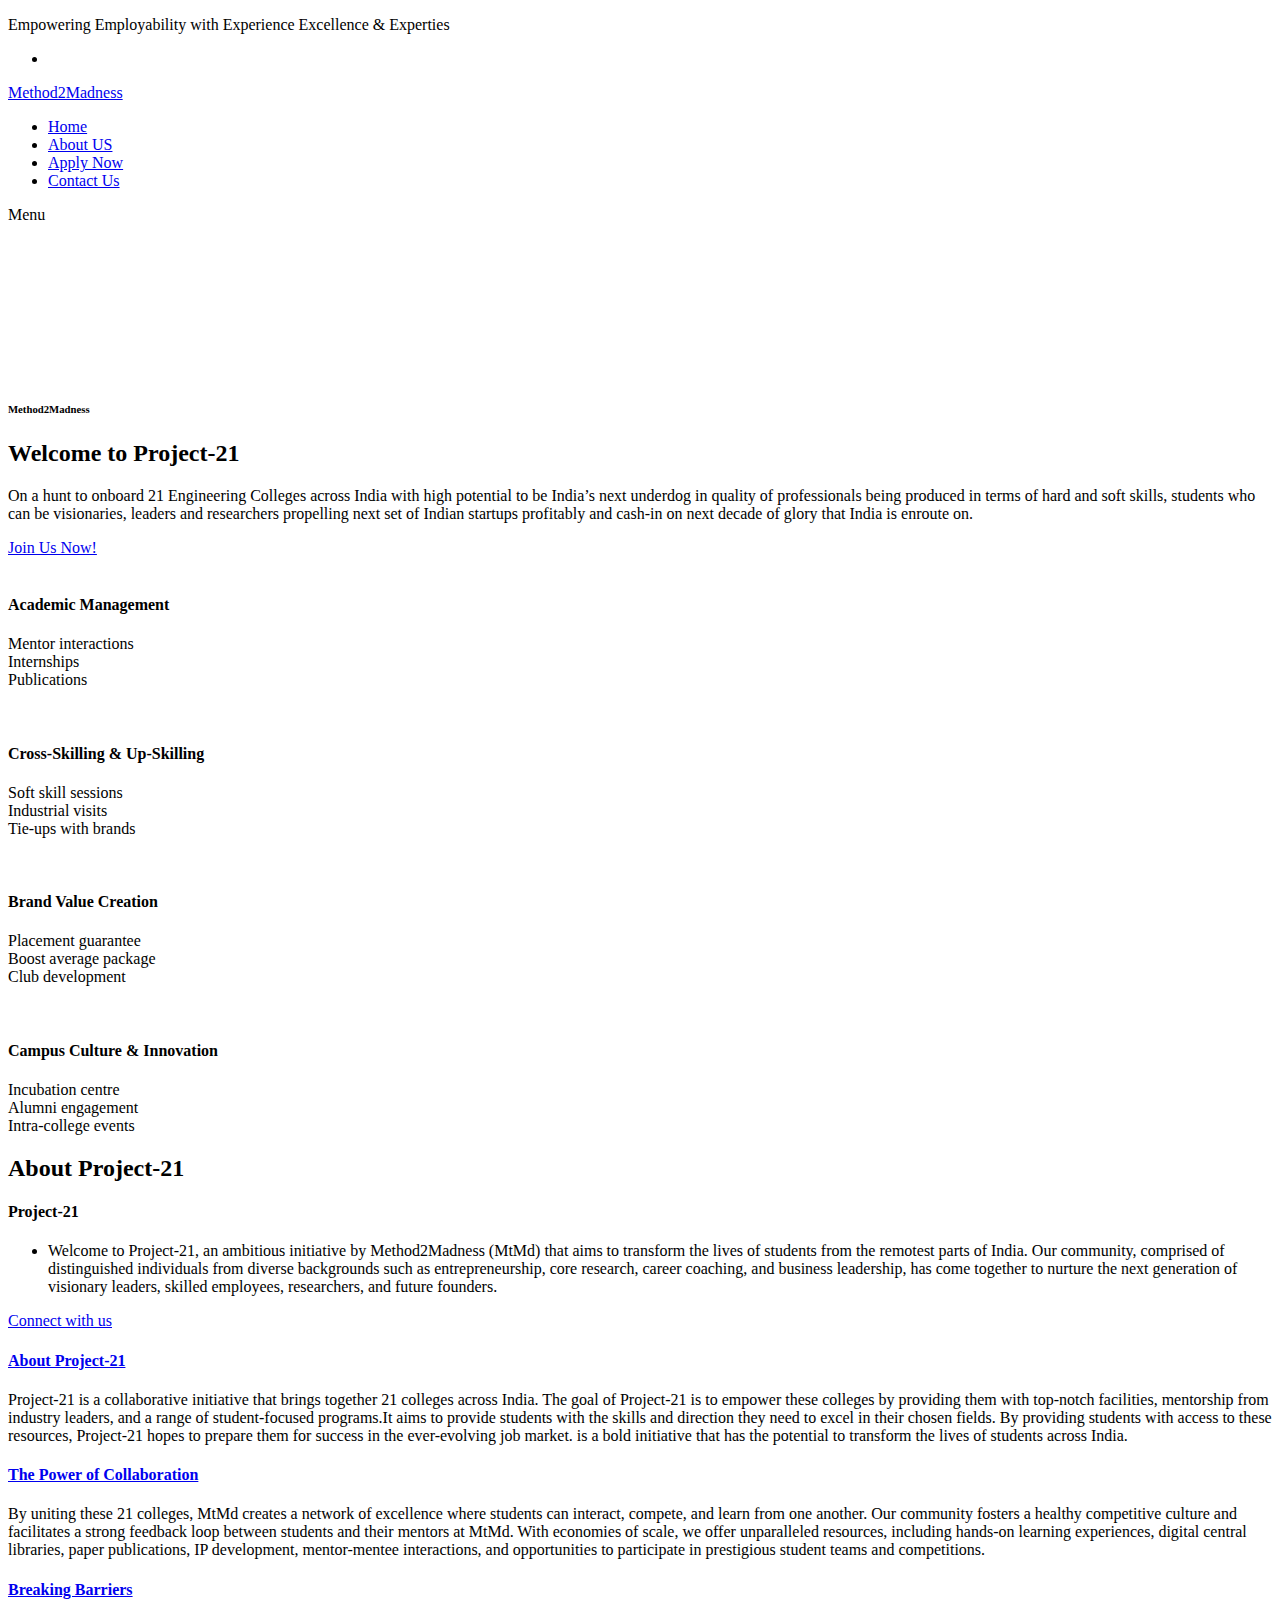
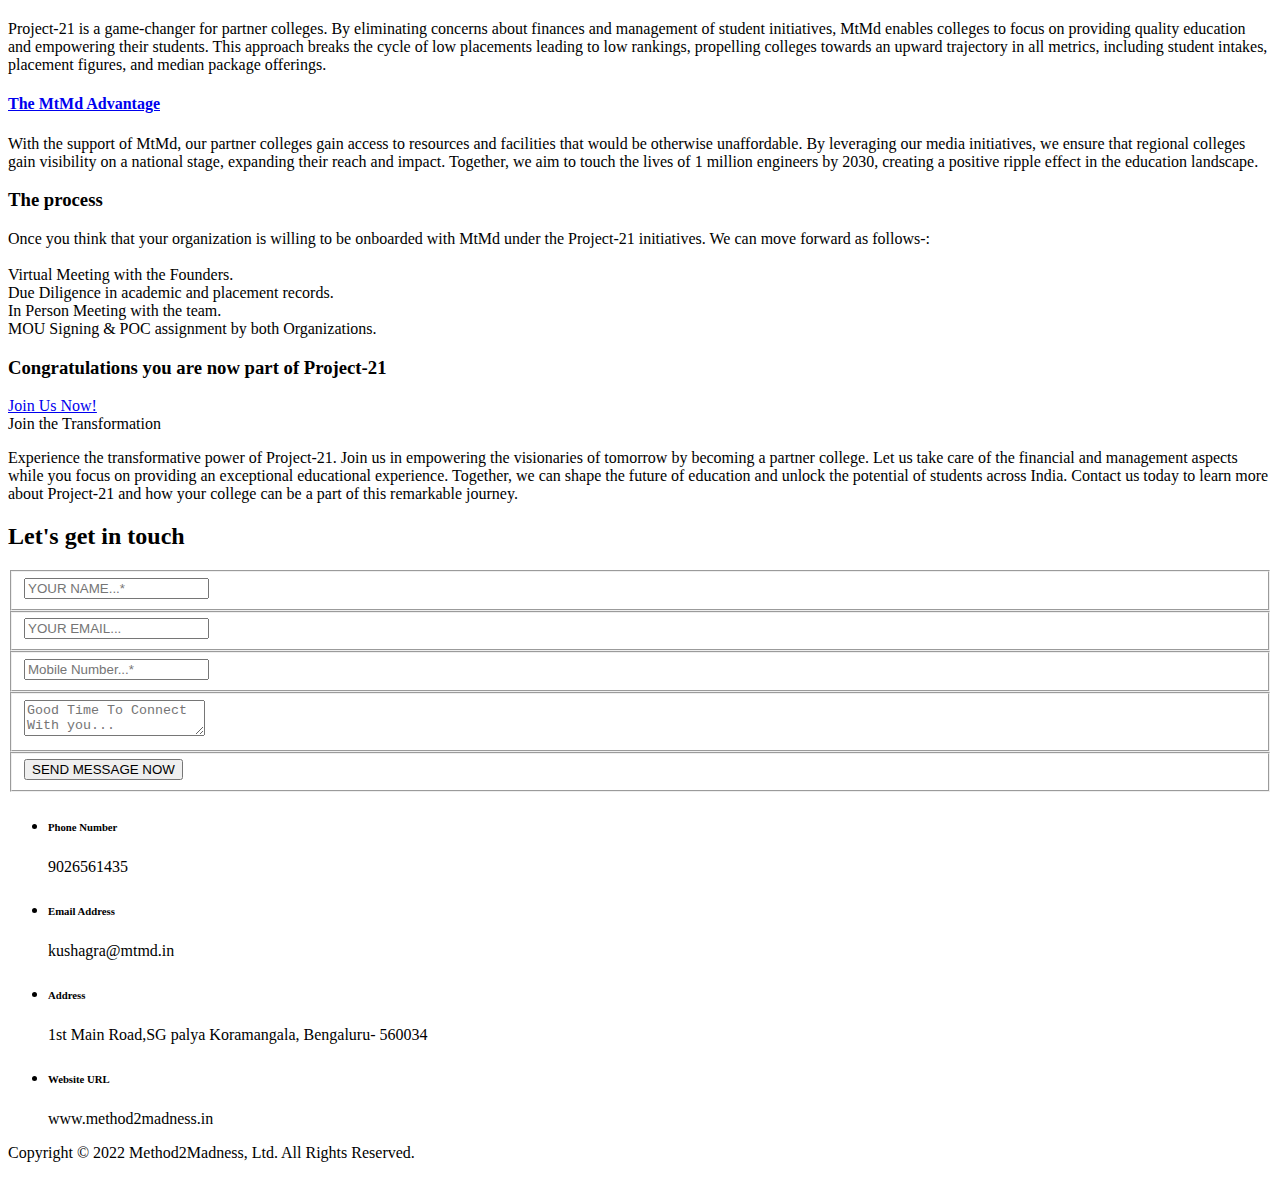
==== index.html @ 57be3367 "Add files via upload" ====
<!DOCTYPE html>
<html lang="en">

  <head>

    <meta charset="utf-8">
    <meta name="viewport" content="width=device-width, initial-scale=1, shrink-to-fit=no">
    <meta name="description" content="">
    <meta name="author" content="TemplateMo">
    <link href="https://fonts.googleapis.com/css?family=Poppins:100,200,300,400,500,600,700,800,900" rel="stylesheet">

    <title>Method2Madness</title>

    <!-- Bootstrap core CSS -->
    <link href="vendor/bootstrap/css/bootstrap.min.css" rel="stylesheet">


    <!-- Additional CSS Files -->
    <link rel="stylesheet" href="assets/css/fontawesome.css">
    <link rel="stylesheet" href="assets/css/templatemo-edu-meeting.css">
    <link rel="stylesheet" href="assets/css/owl.css">
    <link rel="stylesheet" href="assets/css/lightbox.css">
<!--

TemplateMo 569 Edu Meeting

https://templatemo.com/tm-569-edu-meeting

-->
  </head>

<body>

  <!-- Sub Header -->
  <div class="sub-header">
    <div class="container">
      <div class="row">
        <div class="col-lg-8 col-sm-8">
          <div class="left-content">
            <p>Empowering Employability with Experience Excellence & Experties</p>
          </div>
        </div>
        <div class="col-lg-4 col-sm-4">
          <div class="right-icons">
            <ul>
             
              <li><a href="https://www.linkedin.com/company/method-global-1/?viewAsMember=true"><i class="fa fa-linkedin"></i></a></li>
            </ul>
          </div>
        </div>
      </div>
    </div>
  </div>

  <!-- ***** Header Area Start ***** -->
  <header class="header-area header-sticky">
      <div class="container">
          <div class="row">
              <div class="col-12">
                  <nav class="main-nav">
                      <!-- ***** Logo Start ***** -->
                      <a href="index.html" class="logo">
                          Method2Madness
                      </a>
                      <!-- ***** Logo End ***** -->
                      <!-- ***** Menu Start ***** -->
                      <ul class="nav">
                          <li class="scroll-to-section"><a href="#top" class="active">Home</a></li>
                          <li class="scroll-to-section"><a href="#aboutus">About US</a></li>
                          <li class="scroll-to-section"><a href="#apply">Apply Now</a></li>
                         
                          <li class="scroll-to-section"><a href="#contact">Contact Us</a></li> 
                      </ul>        
                      <a class='menu-trigger'>
                          <span>Menu</span>
                      </a>
                      <!-- ***** Menu End ***** -->
                  </nav>
              </div>
          </div>
      </div>
  </header>
  <!-- ***** Header Area End ***** -->

  <!-- ***** Main Banner Area Start ***** -->
  <section class="section main-banner" id="top" data-section="section1">
      <video autoplay muted loop id="bg-video">
          <source src="assets/images/course-video.mp4" type="video/mp4" />
      </video>

      <div class="video-overlay header-text">
          <div class="container">
            <div class="row">
              <div class="col-lg-12">
                <div class="caption">
              <h6>Method2Madness</h6>
              <h2>Welcome to Project-21</h2>
              <p>On a hunt to onboard 21 Engineering Colleges across India with high potential to be India’s next underdog in quality of professionals being produced in terms of hard and soft skills, students who can be visionaries, leaders and researchers propelling next set of Indian startups profitably and cash-in on next decade of glory that India is enroute on.</p>
              <div class="main-button-red">
                  <div class="scroll-to-section"><a href="#contact">Join Us Now!</a></div>
              </div>
          </div>
              </div>
            </div>
          </div>
      </div>
  </section>
  <!-- ***** Main Banner Area End ***** -->

  <section class="services">
    <div class="container">
      <div class="row">
        <div class="col-lg-12">
          <div class="owl-service-item owl-carousel">
          
            
            <div class="item">
              <div class="icon">
                <img src="assets/images/service-icon-02.png" alt="">
              </div>
              <div class="down-content">
                <h4>Academic Management</h4>
                <p>Mentor interactions<br>
			Internships<br>
			Publications
			</p>
              </div>
            </div>
            
            <div class="item">
              <div class="icon">
                <img src="assets/images/service-icon-03.png" alt="">
              </div>
              <div class="down-content">
                <h4>Cross-Skilling & Up-Skilling</h4>
                <p>Soft skill sessions<br>
			Industrial visits<br>
			Tie-ups with brands</p>
              </div>
            </div>
            
            <div class="item">
              <div class="icon">
                <img src="assets/images/service-icon-02.png" alt="">
              </div>
              <div class="down-content">
                <h4>Brand Value Creation</h4>
                <p>Placement guarantee<br>
			Boost average package<br>
			Club development</p>
              </div>
            </div>
            
            <div class="item">
              <div class="icon">
                <img src="assets/images/service-icon-03.png" alt="">
              </div>
              <div class="down-content">
                <h4>Campus Culture & Innovation</h4>
                <p>Incubation centre<br>
			Alumni engagement<br>
			Intra-college events</p>
              </div>
            </div>
            
          </div>
        </div>
      </div>
    </div>
  </section>

  <section class="upcoming-meetings" id="aboutus">
    <div class="container">
      <div class="row">
        <div class="col-lg-12">
          <div class="section-heading">
            <h2>About Project-21</h2>
          </div>
        </div>
        <div class="col-lg-4">
          <div class="categories">
            <h4>Project-21</h4>
            <ul>
              <li>Welcome to Project-21, an ambitious initiative by Method2Madness (MtMd) that aims to transform the lives of students from the remotest parts of India. Our community, comprised of distinguished individuals from diverse backgrounds such as entrepreneurship, core research, career coaching, and business leadership, has come together to nurture the next generation of visionary leaders, skilled employees, researchers, and future founders.
</a></li>
             
            </ul>
            <div class="main-button-red">
              <a href="meetings.html">Connect with us</a>
            </div>
          </div>
        </div>
        <div class="col-lg-8">
          <div class="row">
            <div class="col-lg-6">
              <div class="meeting-item">
                <div class="thumb">
                  <div class="price">
                  </div>
                 
                </div>
                <div class="down-content">
                  <div class="date">
                  </div>
                  <a href="meeting-details.html"><h4>About Project-21</h4></a>
                  <p>Project-21 is a collaborative initiative that brings together 21 colleges across India. The goal of Project-21 is to empower these colleges by providing them with top-notch facilities, mentorship from industry leaders, and a range of student-focused programs.It aims to provide students with the skills and direction they need to excel in their chosen fields. By providing students with access to these resources, Project-21 hopes to prepare them for success in the ever-evolving job market. is a bold initiative that has the potential to transform the lives of students across India.
</p>
                </div>
              </div>
            </div>
            <div class="col-lg-6">
              <div class="meeting-item">
                <div class="thumb">
                  <div class="price">
                  </div>
                </div>
                <div class="down-content">
                  <div class="date">
                  </div>
                  <a href="meeting-details.html"><h4>The Power of Collaboration</h4></a>
                  <p>By uniting these 21 colleges, MtMd creates a network of excellence where students can interact, compete, and learn from one another. Our community fosters a healthy competitive culture and facilitates a strong feedback loop between students and their mentors at MtMd. With economies of scale, we offer unparalleled resources, including hands-on learning experiences, digital central libraries, paper publications, IP development, mentor-mentee interactions, and opportunities to participate in prestigious student teams and competitions.</p>
                </div>
              </div>
            </div>
            <div class="col-lg-6">
              <div class="meeting-item">
                <div class="thumb">
                  <div class="price">
                  </div>
                </div>
                <div class="down-content">
                  <div class="date">
                  </div>
                  <a href="meeting-details.html"><h4>Breaking Barriers</h4></a>
                  <p>Project-21 is a game-changer for partner colleges. By eliminating concerns about finances and management of student initiatives, MtMd enables colleges to focus on providing quality education and empowering their students. This approach breaks the cycle of low placements leading to low rankings, propelling colleges towards an upward trajectory in all metrics, including student intakes, placement figures, and median package offerings.</p>
                </div>
              </div>
            </div>
            <div class="col-lg-6">
              <div class="meeting-item">
                <div class="thumb">
                  <div class="price">
                  </div>
                </div>
                <div class="down-content">
                  <div class="date">
                  </div>
                  <a href="meeting-details.html"><h4>The MtMd Advantage</h4></a>
                  <p>With the support of MtMd, our partner colleges gain access to resources and facilities that would be otherwise unaffordable. By leveraging our media initiatives, we ensure that regional colleges gain visibility on a national stage, expanding their reach and impact. Together, we aim to touch the lives of 1 million engineers by 2030, creating a positive ripple effect in the education landscape.</p>
                </div>
              </div>
            </div>
          </div>
        </div>
      </div>
    </div>
  </section>

  <section class="apply-now" id="apply">
    <div class="container">
      <div class="row">
        <div class="col-lg-6 align-self-center">
          <div class="row">
            <div class="col-lg-12">
              <div class="item">
                <h3>The process</h3>
                <p>Once you think that your organization is willing to be onboarded with MtMd under the Project-21 initiatives. We can move forward as follows-:<br><br>
Virtual Meeting with the Founders.<br>
Due Diligence in academic and placement records.<br>
In Person Meeting with the team.<br>
MOU Signing &
POC assignment by both Organizations.</p>
               
              </div>
            </div>
            <div class="col-lg-12">
              <div class="item">
               <h3> Congratulations you are now part of Project-21</h3>
                <div class="main-button-yellow">
                  <div class="scroll-to-section"><a href="#contact">Join Us Now!</a></div>
              </div>
              </div>
            </div>
          </div>
        </div>
        <div class="col-lg-6">
          <div class="accordions is-first-expanded">
            <article class="accordion">
                <div class="accordion-head">
                    <span>Join the Transformation</span>
                    <span class="icon">
                        <i class="icon fa fa-chevron-right"></i>
                    </span>
                </div>
                <div class="accordion-body">
                    <div class="content">
                        <p>Experience the transformative power of Project-21. Join us in empowering the visionaries of tomorrow by becoming a partner college. Let us take care of the financial and management aspects while you focus on providing an exceptional educational experience. Together, we can shape the future of education and unlock the potential of students across India.

Contact us today to learn more about Project-21 and how your college can be a part of this remarkable journey.</p>
                    </div>
                </div>
            </article>
            
 </div>
        </div>
      </div>
    </div>
  </section>

  
  
  <section class="contact-us" id="contact">
    <div class="container">
      <div class="row">
        <div class="col-lg-9 align-self-center">
          <div class="row">
            <div class="col-lg-12">
              <form id="contact" action="" method="post">
                <div class="row">
                  <div class="col-lg-12">
                    <h2>Let's get in touch</h2>
                  </div>
                  <div class="col-lg-4">
                    <fieldset>
                      <input name="name" type="text" id="name" placeholder="YOUR NAME...*" required="">
                    </fieldset>
                  </div>
                  <div class="col-lg-4">
                    <fieldset>
                    <input name="email" type="text" id="email" pattern="[^ @]*@[^ @]*" placeholder="YOUR EMAIL..." required="">
                  </fieldset>
                  </div>
                  <div class="col-lg-4">
                    <fieldset>
                      <input name="subject" type="Number" id="subject" placeholder="Mobile Number...*" required="">
                    </fieldset>
                  </div>
                  <div class="col-lg-12">
                    <fieldset>
                      <textarea name="message" type="text" class="form-control" id="message" placeholder="Good Time To Connect With you..." required=""></textarea>
                    </fieldset>
                  </div>
                  <div class="col-lg-12">
                    <fieldset>
                      <button type="submit" id="form-submit" class="button">SEND MESSAGE NOW</button>
                    </fieldset>
                  </div>
                </div>
              </form>
            </div>
          </div>
        </div>
        <div class="col-lg-3">
          <div class="right-info">
            <ul>
              <li>
                <h6>Phone Number</h6>
                <span>9026561435</span>
              </li>
              <li>
                <h6>Email Address</h6>
                <span>kushagra@mtmd.in</span>
              </li>
              <li>
                <h6>Address</h6>
                <span>1st Main Road,SG palya Koramangala, Bengaluru- 560034</span>
              </li>
              <li>
                <h6>Website URL</h6>
                <span>www.method2madness.in</span>
              </li>
            </ul>
          </div>
        </div>
      </div>
    </div>
    <div class="footer">
      <p>Copyright © 2022 Method2Madness, Ltd. All Rights Reserved. 
         
    </div>
  </section>

  <!-- Scripts -->
  <!-- Bootstrap core JavaScript -->
    <script src="vendor/jquery/jquery.min.js"></script>
    <script src="vendor/bootstrap/js/bootstrap.bundle.min.js"></script>

    <script src="assets/js/isotope.min.js"></script>
    <script src="assets/js/owl-carousel.js"></script>
    <script src="assets/js/lightbox.js"></script>
    <script src="assets/js/tabs.js"></script>
    <script src="assets/js/video.js"></script>
    <script src="assets/js/slick-slider.js"></script>
    <script src="assets/js/custom.js"></script>
    <script>
        //according to loftblog tut
        $('.nav li:first').addClass('active');

        var showSection = function showSection(section, isAnimate) {
          var
          direction = section.replace(/#/, ''),
          reqSection = $('.section').filter('[data-section="' + direction + '"]'),
          reqSectionPos = reqSection.offset().top - 0;

          if (isAnimate) {
            $('body, html').animate({
              scrollTop: reqSectionPos },
            800);
          } else {
            $('body, html').scrollTop(reqSectionPos);
          }

        };

        var checkSection = function checkSection() {
          $('.section').each(function () {
            var
            $this = $(this),
            topEdge = $this.offset().top - 80,
            bottomEdge = topEdge + $this.height(),
            wScroll = $(window).scrollTop();
            if (topEdge < wScroll && bottomEdge > wScroll) {
              var
              currentId = $this.data('section'),
              reqLink = $('a').filter('[href*=\\#' + currentId + ']');
              reqLink.closest('li').addClass('active').
              siblings().removeClass('active');
            }
          });
        };

        $('.main-menu, .responsive-menu, .scroll-to-section').on('click', 'a', function (e) {
          e.preventDefault();
          showSection($(this).attr('href'), true);
        });

        $(window).scroll(function () {
          checkSection();
        });
    </script>
</body>

</body>
</html>
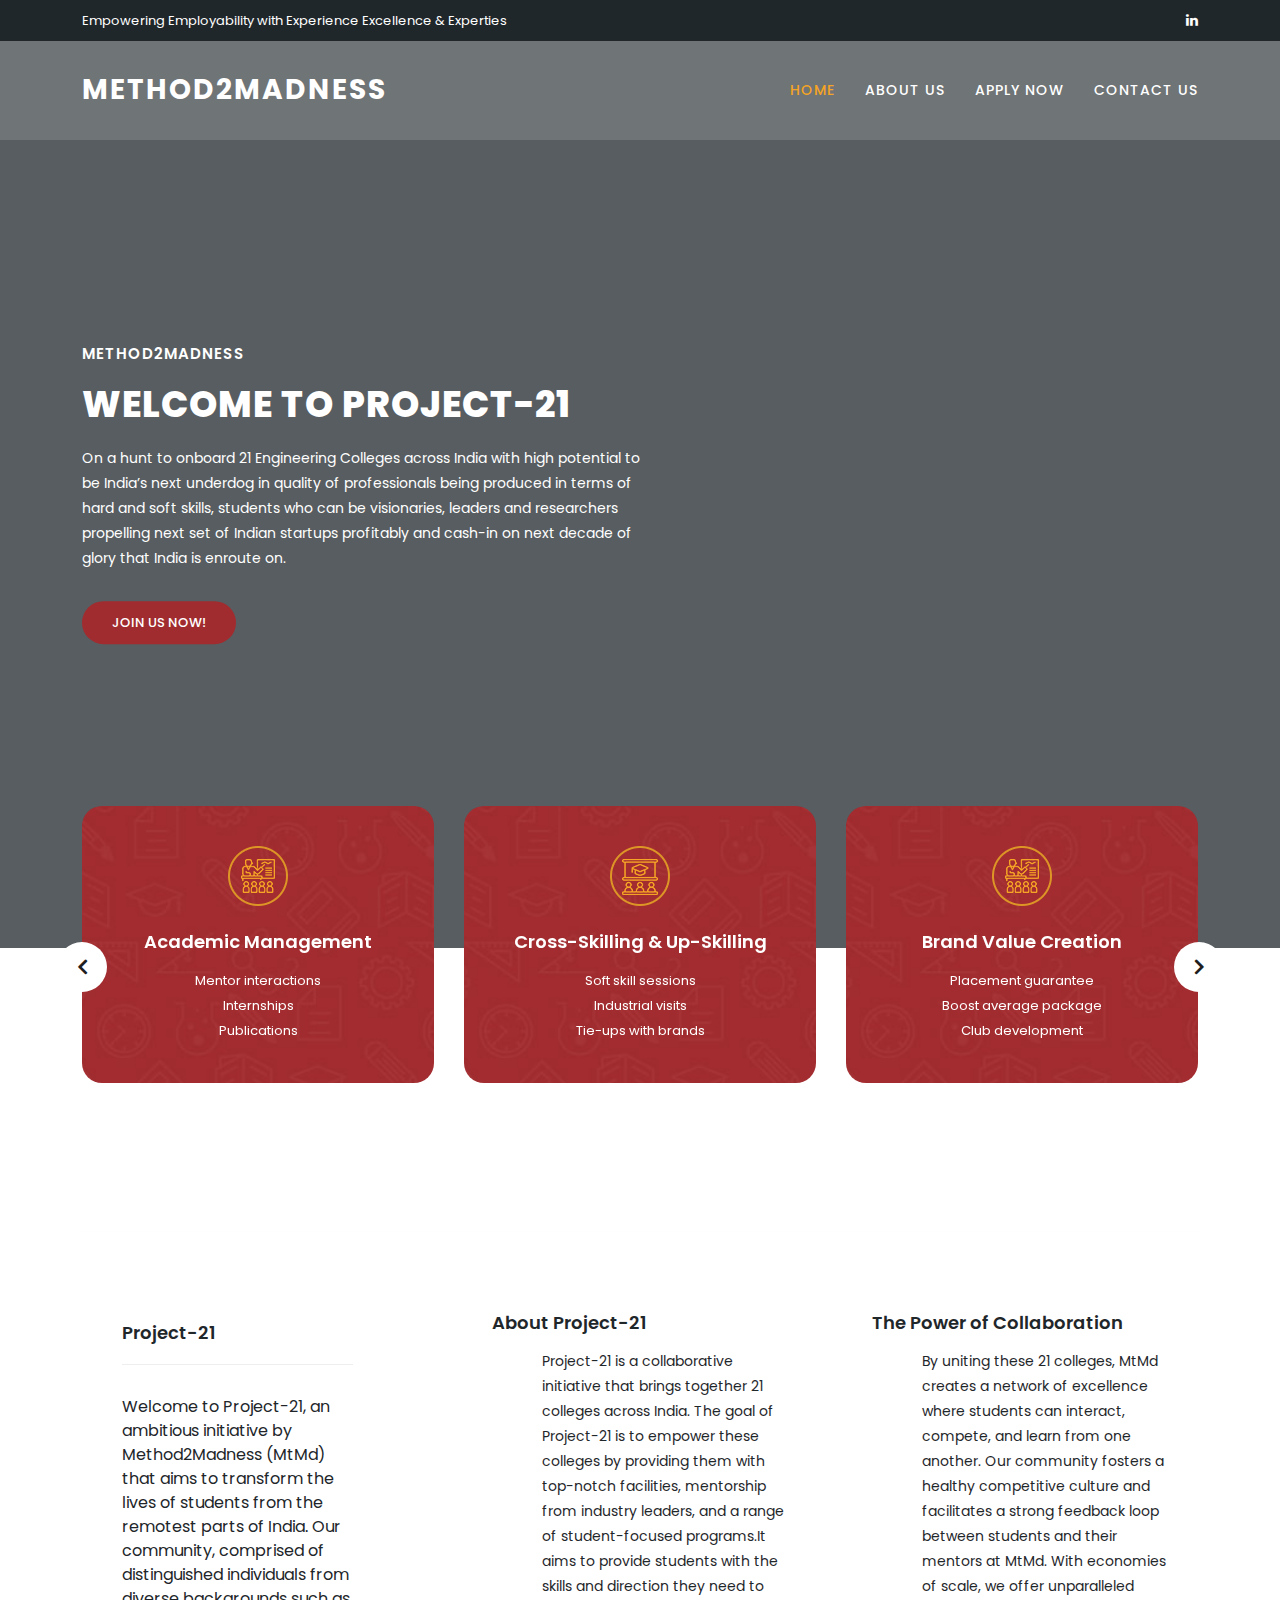
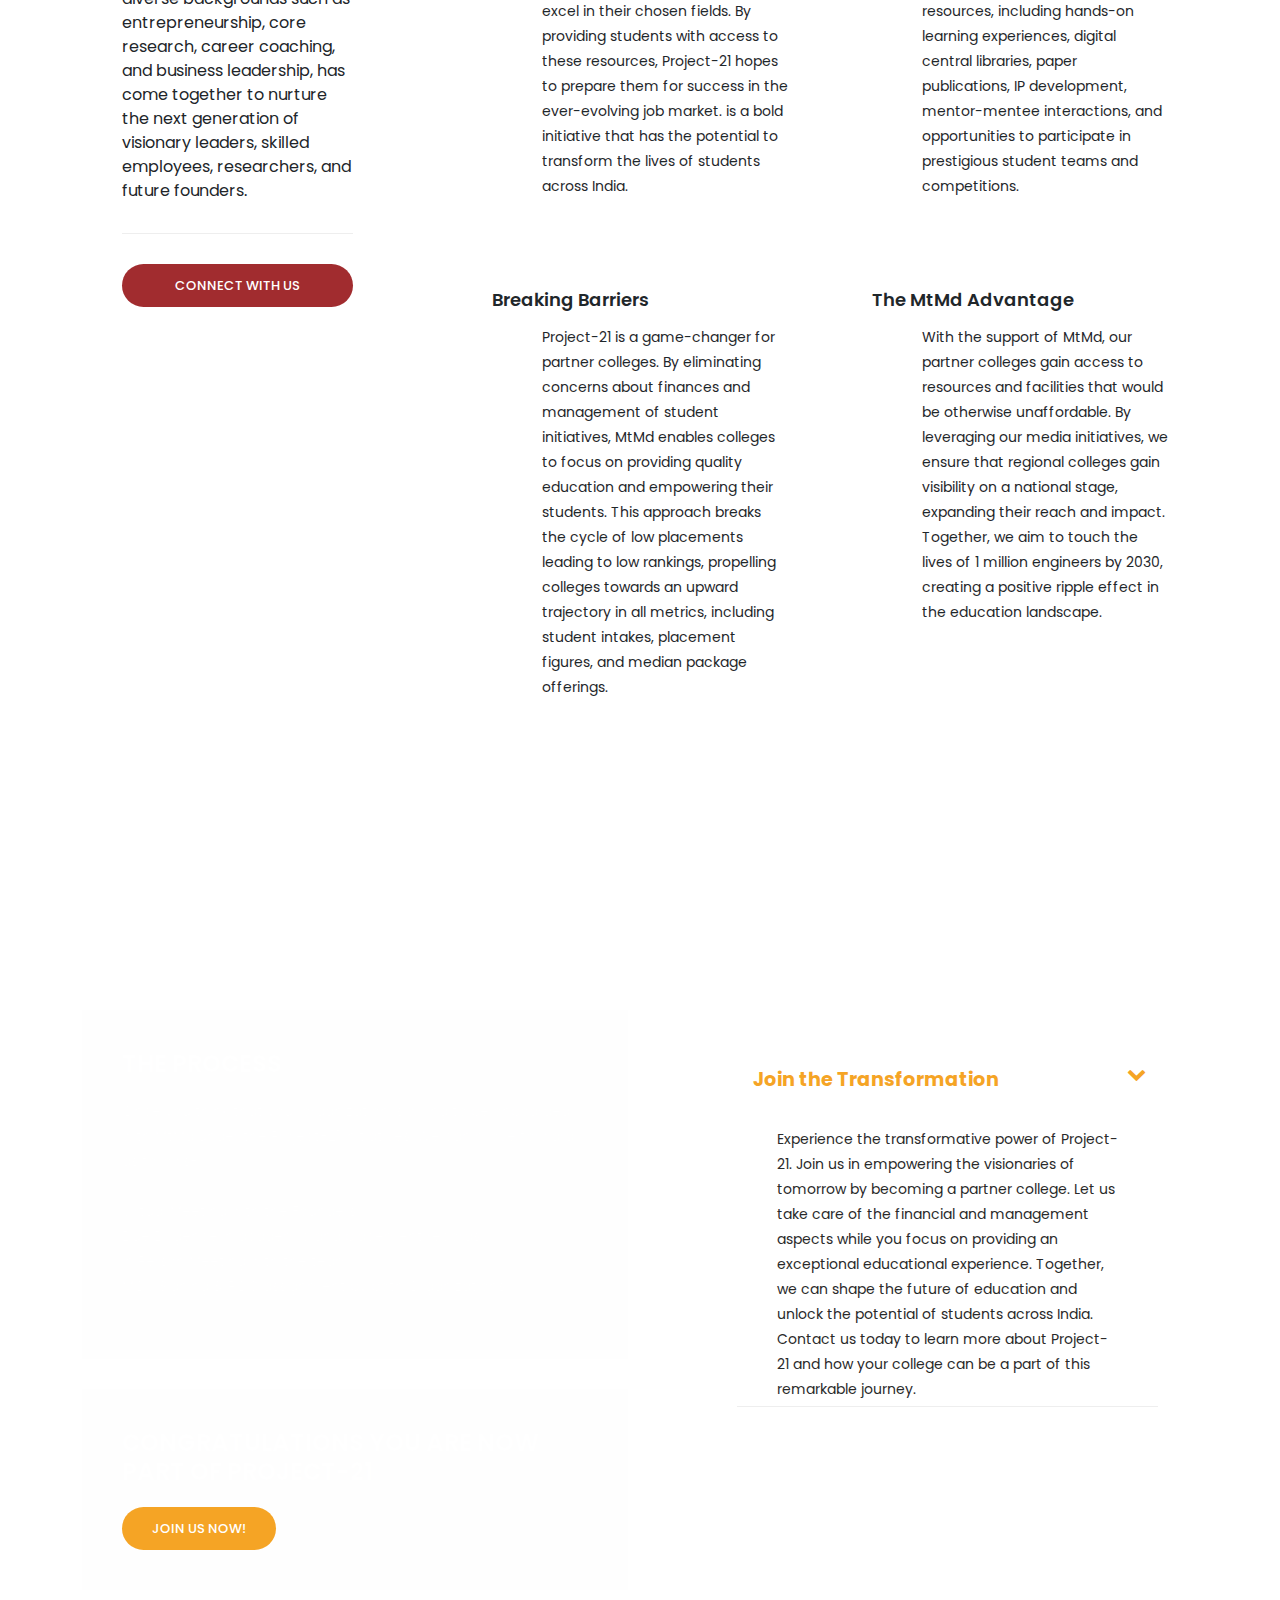
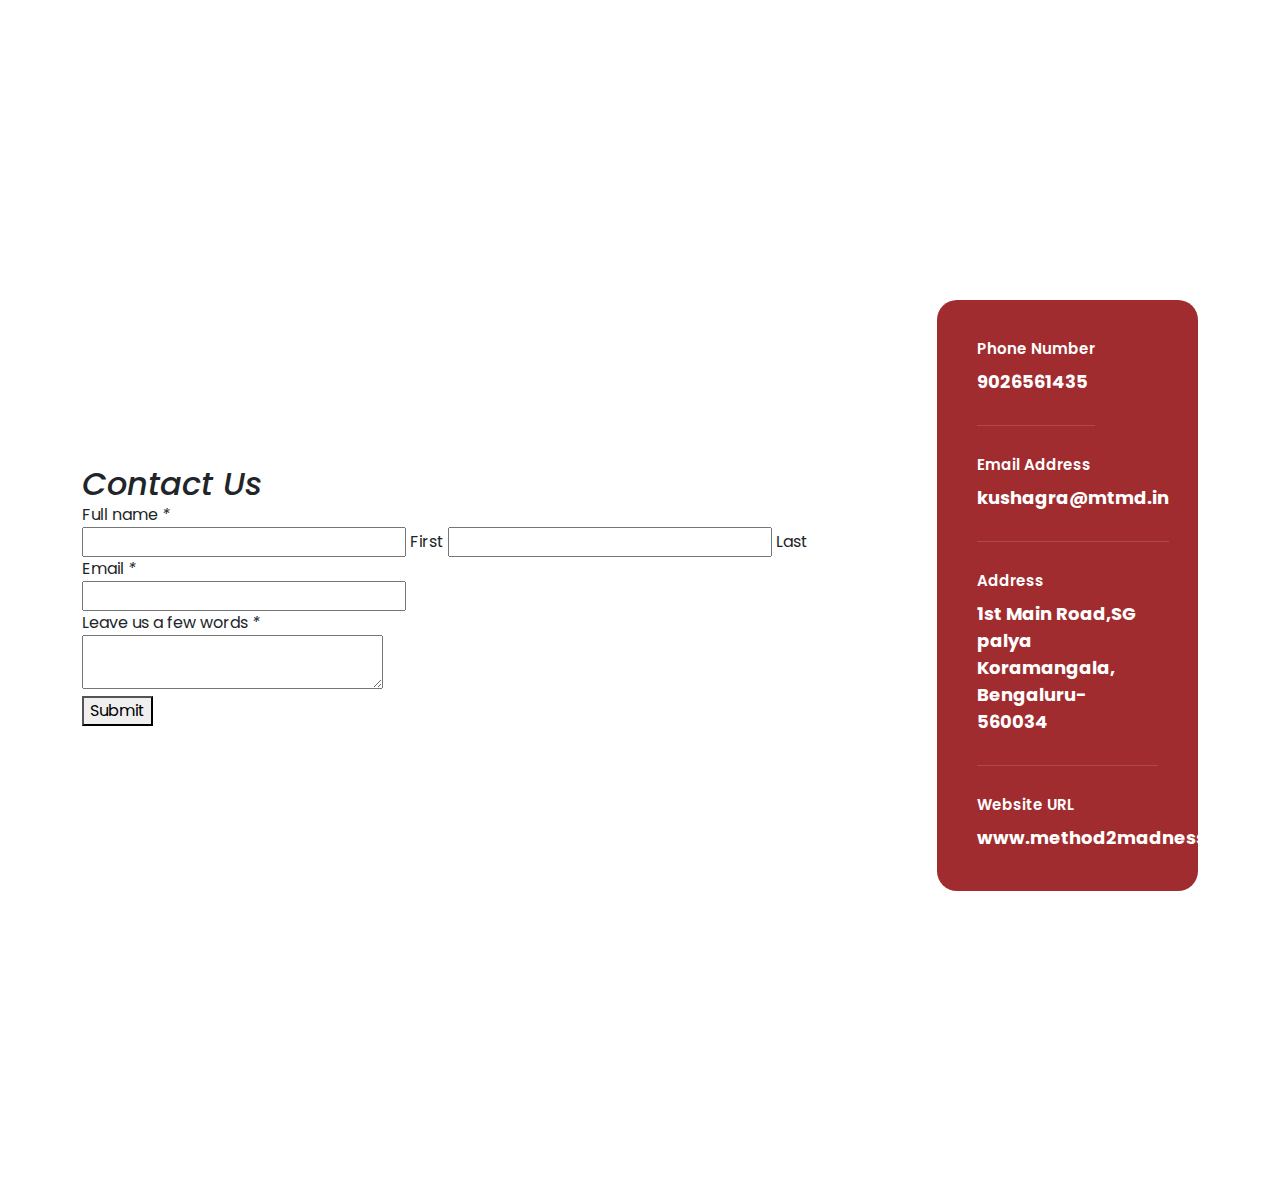
==== commit f66d3a2a: "Add files via upload" ====
--- a/index.html
+++ b/index.html
@@ -20,6 +20,7 @@
     <link rel="stylesheet" href="assets/css/templatemo-edu-meeting.css">
     <link rel="stylesheet" href="assets/css/owl.css">
     <link rel="stylesheet" href="assets/css/lightbox.css">
+    <link rel="stylesheet" href="assets/css/contact.css">
 <!--
 
 TemplateMo 569 Edu Meeting
@@ -315,7 +316,63 @@
         <div class="col-lg-9 align-self-center">
           <div class="row">
             <div class="col-lg-12">
-              <form id="contact" action="" method="post">
+              <html><head><meta charset="UTF-8"><title>Contact Us</title>
+                <link href="css/form.css" rel="stylesheet" type="text/css"><script src="js/validation.js"></script>
+                </head><body class="zf-backgroundBg"><!-- Change or deletion of the name attributes in the input tag will lead to empty values on record submission-->
+                <div class="zf-templateWidth"><form action='https://forms.zohopublic.in/pranjalisrivastava48/form/ContactUs/formperma/1jsvGB_4cizKiKAz-HILQ5p725yZanUcUG1WnSsO31g/htmlRecords/submit' name='form' method='POST' onSubmit='javascript:document.charset="UTF-8"; return zf_ValidateAndSubmit();' accept-charset='UTF-8' enctype='multipart/form-data' id='form'><input type="hidden" name="zf_referrer_name" value=""><!-- To Track referrals , place the referrer name within the " " in the above hidden input field -->
+                <input type="hidden" name="zf_redirect_url" value=""><!-- To redirect to a specific page after record submission , place the respective url within the " " in the above hidden input field -->
+                <input type="hidden" name="zc_gad" value=""><!-- If GCLID is enabled in Zoho CRM Integration, click details of AdWords Ads will be pushed to Zoho CRM -->
+                <div class="zf-templateWrapper"><!---------template Header Starts Here---------->
+                <ul class="zf-tempHeadBdr"><li class="zf-tempHeadContBdr"><h2 class="zf-frmTitle"><em>Contact Us</em></h2>
+                <p class="zf-frmDesc"></p>
+                <div class="zf-clearBoth"></div></li></ul><!---------template Header Ends Here---------->
+                <!---------template Container Starts Here---------->
+                <div class="zf-subContWrap zf-topAlign"><ul>
+                <!---------Name Starts Here----------> 
+                <li class="zf-tempFrmWrapper zf-name zf-namemedium"><label class="zf-labelName"> 
+                Full name 
+                <em class="zf-important">*</em>
+                </label>
+                <div 
+                class="zf-tempContDiv zf-twoType"  
+                >
+                <div
+                class="zf-nameWrapper"  
+                >
+                <span> <input type="text" maxlength="255" name="Name_First" fieldType=7 placeholder=""/> <label>First</label>
+                 </span> 
+                 </span> </span>
+                <span> <input type="text" maxlength="255" name="Name_Last" fieldType=7 placeholder=""/> <label>Last</label>
+                 </span> 
+                 </span> </span>
+                <div class="zf-clearBoth"></div></div><p id="Name_error" class="zf-errorMessage" style="display:none;">Invalid value</p>
+                </div><div class="zf-clearBoth"></div></li><!---------Name Ends Here----------> 
+                <!---------Email Starts Here---------->  
+                <li class="zf-tempFrmWrapper zf-small"><label class="zf-labelName"> 
+                Email 
+                <em class="zf-important">*</em>
+                </label>
+                <div class="zf-tempContDiv">
+                <span> <input fieldType=9  type="text" maxlength="255" name="Email" checktype="c5" value="" placeholder=""/></span> <p id="Email_error" class="zf-errorMessage" style="display:none;">Invalid value</p>
+                </div><div class="zf-clearBoth"></div></li><!---------Email Ends Here---------->  
+                <!---------Multiple Line Starts Here---------->
+                <li class="zf-tempFrmWrapper zf-large"><label class="zf-labelName"> 
+                Leave us a few words 
+                <em class="zf-important">*</em>
+                </label>
+                <div class="zf-tempContDiv">
+                <span> <textarea name="MultiLine" checktype="c1" maxlength="65535" placeholder=""></textarea> </span><p id="MultiLine_error" class="zf-errorMessage" style="display:none;">Invalid value</p>
+                </div><div class="zf-clearBoth"></div></li><!---------Multiple Line Ends Here---------->
+                </ul></div><!---------template Container Starts Here---------->
+                <ul><li class="zf-fmFooter"><button class="zf-submitColor" >Submit</button></li></ul></div><!-- 'zf-templateWrapper' ends --></form></div><!-- 'zf-templateWidth' ends -->
+                <script type="text/javascript">var zf_DateRegex = new RegExp("^(([0][1-9])|([1-2][0-9])|([3][0-1]))[-](Jan|Feb|Mar|Apr|May|Jun|Jul|Aug|Sep|Oct|Nov|Dec|JAN|FEB|MAR|APR|MAY|JUN|JUL|AUG|SEP|OCT|NOV|DEC)[-](?:(?:19|20)[0-9]{2})$");
+                var zf_MandArray = [ "Name_First", "Name_Last", "Email", "MultiLine"]; 
+                var zf_FieldArray = [ "Name_First", "Name_Last", "Email", "MultiLine"]; 
+                var isSalesIQIntegrationEnabled = false;
+                var salesIQFieldsArray = [];</script></body></html>
+
+
+              <!-- <form id="contact" action="" method="post">
                 <div class="row">
                   <div class="col-lg-12">
                     <h2>Let's get in touch</h2>
@@ -346,7 +403,7 @@
                     </fieldset>
                   </div>
                 </div>
-              </form>
+              </form> -->
             </div>
           </div>
         </div>
@@ -375,8 +432,10 @@
       </div>
     </div>
     <div class="footer">
-      <p>Copyright © 2022 Method2Madness, Ltd. All Rights Reserved. 
-         
+      <p>Copyright © 2022 Method2Madness, Ltd. All Rights Reserved.
+        <div class="companies-foot">
+          <p>Recognized by </p>  
+        </div> 
     </div>
   </section>
 
--- a/assets/css/templatemo-edu-meeting.css
+++ b/assets/css/templatemo-edu-meeting.css
@@ -0,0 +1,1831 @@
+/*
+
+TemplateMo 569 Edu Meeting
+
+https://templatemo.com/tm-569-edu-meeting
+
+*/
+
+/* ---------------------------------------------
+Table of contents
+------------------------------------------------
+01. font & reset css
+02. reset
+03. global styles
+04. header
+05. banner
+06. features
+07. testimonials
+08. contact
+09. footer
+10. preloader
+11. search
+12. portfolio
+
+--------------------------------------------- */
+/* 
+---------------------------------------------
+font & reset css
+--------------------------------------------- 
+*/
+@import url("https://fonts.googleapis.com/css?family=Poppins:100,200,300,400,500,600,700,800,900");
+/* 
+---------------------------------------------
+reset
+--------------------------------------------- 
+*/
+html, body, div, span, applet, object, iframe, h1, h2, h3, h4, h5, h6, p, blockquote, div
+pre, a, abbr, acronym, address, big, cite, code, del, dfn, em, font, img, ins, kbd, q,
+s, samp, small, strike, strong, sub, sup, tt, var, b, u, i, center, dl, dt, dd, ol, ul, li,
+figure, header, nav, section, article, aside, footer, figcaption {
+  margin: 0;
+  padding: 0;
+  border: 0;
+  outline: 0;
+}
+
+.clearfix:after {
+  content: ".";
+  display: block;
+  clear: both;
+  visibility: hidden;
+  line-height: 0;
+  height: 0;
+}
+
+.clearfix {
+  display: inline-block;
+}
+
+html[xmlns] .clearfix {
+  display: block;
+}
+
+* html .clearfix {
+  height: 1%;
+}
+
+ul, li {
+  padding: 0;
+  margin: 0;
+  list-style: none;
+}
+
+header, nav, section, article, aside, footer, hgroup {
+  display: block;
+}
+
+* {
+  box-sizing: border-box;
+}
+
+html, body {
+  font-family: 'Poppins', sans-serif;
+  font-weight: 400;
+  background-color: #fff;
+  font-size: 16px;
+  -ms-text-size-adjust: 100%;
+  -webkit-font-smoothing: antialiased;
+  -moz-osx-font-smoothing: grayscale;
+}
+
+a {
+  text-decoration: none !important;
+  color: #3CF;
+}
+
+a:hover {
+	color: #FC3;
+}
+
+h1, h2, h3, h4, h5, h6 {
+  margin-top: 0px;
+  margin-bottom: 0px;
+}
+
+ul {
+  margin-bottom: 0px;
+}
+
+p {
+  font-size: 14px;
+  line-height: 25px;
+  color: #2a2a2a;
+}
+
+img {
+  width: 100%;
+  overflow: hidden;
+}
+
+/* 
+---------------------------------------------
+global styles
+--------------------------------------------- 
+*/
+html,
+body {
+  background: #fff;
+  font-family: 'Poppins', sans-serif;
+}
+
+::selection {
+  background: #f5a425;
+  color: #fff;
+}
+
+::-moz-selection {
+  background: #f5a425;
+  color: #fff;
+}
+
+@media (max-width: 991px) {
+  html, body {
+    overflow-x: hidden;
+  }
+  .mobile-top-fix {
+    margin-top: 30px;
+    margin-bottom: 0px;
+  }
+  .mobile-bottom-fix {
+    margin-bottom: 30px;
+  }
+  .mobile-bottom-fix-big {
+    margin-bottom: 60px;
+  }
+}
+
+.main-button-red a {
+  font-size: 13px;
+  color: #fff;
+  background-color: #a12c2f;
+  padding: 12px 30px;
+  display: inline-block;
+  border-radius: 22px;
+  font-weight: 500;
+  text-transform: uppercase;
+  transition: all .3s;
+}
+
+.main-button-red a:hover {
+  opacity: 0.9;
+}
+
+.main-button-yellow a {
+  font-size: 13px;
+  color: #fff;
+  background-color: #f5a425;
+  padding: 12px 30px;
+  display: inline-block;
+  border-radius: 22px;
+  font-weight: 500;
+  text-transform: uppercase;
+  transition: all .3s;
+}
+
+.main-button-yellow a:hover {
+  opacity: 0.9;
+}
+
+.section-heading h2 {
+  line-height: 40px;
+  margin-top: 0px;
+  margin-bottom: 50px; 
+  padding-bottom: 20px;
+  border-bottom: 1px solid rgba(250,250,250,0.15);
+  font-size: 22px;
+  font-weight: 700;
+  text-transform: uppercase;
+  color: #fff;
+}
+
+
+/* 
+---------------------------------------------
+header
+--------------------------------------------- 
+*/
+
+.sub-header {
+  background-color: #1f272b;
+  position: relative;
+  z-index: 1111;
+}
+
+.sub-header .left-content p {
+  color: #fff;
+  padding: 8px 0px;
+  font-size: 13px;
+}
+
+.sub-header .right-icons {
+  text-align: right;
+  padding: 8px 0px;
+}
+
+.sub-header .right-icons ul li {
+  display: inline-block;
+  margin-left: 15px;
+}
+
+.sub-header .right-icons ul li a {
+  color: #fff;
+  font-size: 14px;
+  transition: all .3s;
+}
+
+.sub-header .right-icons ul li a:hover {
+  color: #f5a425;
+}
+
+.sub-header .left-content p em {
+   font-style: normal;
+   color: #f5a425;
+}
+
+.background-header {
+  background-color: #fff!important;
+  height: 80px!important;
+  position: fixed!important;
+  top: 0!important;
+  left: 0;
+  right: 0;
+  box-shadow: 0px 0px 10px rgba(0,0,0,0.15)!important;
+}
+
+.background-header .main-nav .nav li a {
+  color: #1e1e1e!important;
+}
+
+.background-header .logo,
+.background-header .main-nav .nav li a {
+  color: #1e1e1e!important;
+}
+
+.background-header .main-nav .nav li:hover a {
+  color: #fb5849!important;
+}
+
+.background-header .nav li a.active {
+  color: #fb5849!important;
+}
+
+.header-area {
+  background-color: rgba(250,250,250,0.15);
+  position: absolute;
+  top: 40px;
+  left: 0;
+  right: 0;
+  z-index: 100;
+  -webkit-transition: all .5s ease 0s;
+  -moz-transition: all .5s ease 0s;
+  -o-transition: all .5s ease 0s;
+  transition: all .5s ease 0s;
+}
+
+.header-area .main-nav {
+  min-height: 80px;
+  background: transparent;
+}
+
+.header-area .main-nav .logo {
+  line-height: 100px;
+  color: #fff;
+  font-size: 28px;
+  font-weight: 700;
+  text-transform: uppercase;
+  letter-spacing: 2px;
+  float: left;
+  -webkit-transition: all 0.3s ease 0s;
+  -moz-transition: all 0.3s ease 0s;
+  -o-transition: all 0.3s ease 0s;
+  transition: all 0.3s ease 0s;
+}
+
+.background-header .main-nav .logo {
+  line-height: 75px;
+}
+
+.background-header .nav {
+  margin-top: 20px !important;
+}
+
+.header-area .main-nav .nav {
+  float: right;
+  margin-top: 30px;
+  margin-right: 0px;
+  background-color: transparent;
+  -webkit-transition: all 0.3s ease 0s;
+  -moz-transition: all 0.3s ease 0s;
+  -o-transition: all 0.3s ease 0s;
+  transition: all 0.3s ease 0s;
+  position: relative;
+  z-index: 999;
+}
+
+.header-area .main-nav .nav li {
+  padding-left: 15px;
+  padding-right: 15px;
+}
+
+.header-area .main-nav .nav li:last-child {
+  padding-right: 0px;
+}
+
+.header-area .main-nav .nav li a {
+  display: block;
+  font-weight: 500;
+  font-size: 14px;
+  text-transform: uppercase;
+  color: #fff;
+  -webkit-transition: all 0.3s ease 0s;
+  -moz-transition: all 0.3s ease 0s;
+  -o-transition: all 0.3s ease 0s;
+  transition: all 0.3s ease 0s;
+  height: 40px;
+  line-height: 40px;
+  border: transparent;
+  letter-spacing: 1px;
+}
+
+.header-area .main-nav .nav li:hover a,
+.header-area .main-nav .nav li a.active {
+  color: #f5a425!important;
+}
+
+.background-header .main-nav .nav li:hover a,
+.background-header .main-nav .nav li a.active {
+  color: #f5a425!important;
+  opacity: 1;
+}
+
+.header-area .main-nav .nav li.has-sub {
+  position: relative;
+  padding-right: 15px;
+}
+
+.header-area .main-nav .nav li.has-sub:after {
+  font-family: FontAwesome;
+  content: "\f107";
+  font-size: 12px;
+  color: #fff;
+  position: absolute;
+  right: 5px;
+  top: 12px;
+}
+
+.background-header .main-nav .nav li.has-sub:after {
+  color: #1e1e1e;
+}
+
+.header-area .main-nav .nav li.has-sub ul.sub-menu {
+  position: absolute;
+  width: 200px;
+  box-shadow: 0 2px 28px 0 rgba(0, 0, 0, 0.06);
+  overflow: hidden;
+  top: 40px;
+  opacity: 0;
+  transition: all .3s;
+  transform: translateY(+2em);
+  visibility: hidden;
+  z-index: -1;
+}
+
+.header-area .main-nav .nav li.has-sub ul.sub-menu li {
+  margin-left: 0px;
+  padding-left: 0px;
+  padding-right: 0px;
+}
+
+.header-area .main-nav .nav li.has-sub ul.sub-menu li a {
+  opacity: 1;
+  display: block;
+  background: #f7f7f7;
+  color: #2a2a2a!important;
+  padding-left: 20px;
+  height: 40px;
+  line-height: 40px;
+  -webkit-transition: all 0.3s ease 0s;
+  -moz-transition: all 0.3s ease 0s;
+  -o-transition: all 0.3s ease 0s;
+  transition: all 0.3s ease 0s;
+  position: relative;
+  font-size: 13px;
+  font-weight: 400;
+  border-bottom: 1px solid #eee;
+}
+
+.header-area .main-nav .nav li.has-sub ul li a:hover {
+  background: #fff;
+  color: #f5a425!important;
+  padding-left: 25px;
+}
+
+.header-area .main-nav .nav li.has-sub ul li a:hover:before {
+  width: 3px;
+}
+
+.header-area .main-nav .nav li.has-sub:hover ul.sub-menu {
+  visibility: visible;
+  opacity: 1;
+  z-index: 1;
+  transform: translateY(0%);
+  transition-delay: 0s, 0s, 0.3s;
+}
+
+.header-area .main-nav .menu-trigger {
+  cursor: pointer;
+  display: block;
+  position: absolute;
+  top: 33px;
+  width: 32px;
+  height: 40px;
+  text-indent: -9999em;
+  z-index: 99;
+  right: 40px;
+  display: none;
+}
+
+.background-header .main-nav .menu-trigger {
+  top: 23px;
+}
+
+.header-area .main-nav .menu-trigger span,
+.header-area .main-nav .menu-trigger span:before,
+.header-area .main-nav .menu-trigger span:after {
+  -moz-transition: all 0.4s;
+  -o-transition: all 0.4s;
+  -webkit-transition: all 0.4s;
+  transition: all 0.4s;
+  background-color: #1e1e1e;
+  display: block;
+  position: absolute;
+  width: 30px;
+  height: 2px;
+  left: 0;
+}
+
+.background-header .main-nav .menu-trigger span,
+.background-header .main-nav .menu-trigger span:before,
+.background-header .main-nav .menu-trigger span:after {
+  background-color: #1e1e1e;
+}
+
+.header-area .main-nav .menu-trigger span:before,
+.header-area .main-nav .menu-trigger span:after {
+  -moz-transition: all 0.4s;
+  -o-transition: all 0.4s;
+  -webkit-transition: all 0.4s;
+  transition: all 0.4s;
+  background-color: #1e1e1e;
+  display: block;
+  position: absolute;
+  width: 30px;
+  height: 2px;
+  left: 0;
+  width: 75%;
+}
+
+.background-header .main-nav .menu-trigger span:before,
+.background-header .main-nav .menu-trigger span:after {
+  background-color: #1e1e1e;
+}
+
+.header-area .main-nav .menu-trigger span:before,
+.header-area .main-nav .menu-trigger span:after {
+  content: "";
+}
+
+.header-area .main-nav .menu-trigger span {
+  top: 16px;
+}
+
+.header-area .main-nav .menu-trigger span:before {
+  -moz-transform-origin: 33% 100%;
+  -ms-transform-origin: 33% 100%;
+  -webkit-transform-origin: 33% 100%;
+  transform-origin: 33% 100%;
+  top: -10px;
+  z-index: 10;
+}
+
+.header-area .main-nav .menu-trigger span:after {
+  -moz-transform-origin: 33% 0;
+  -ms-transform-origin: 33% 0;
+  -webkit-transform-origin: 33% 0;
+  transform-origin: 33% 0;
+  top: 10px;
+}
+
+.header-area .main-nav .menu-trigger.active span,
+.header-area .main-nav .menu-trigger.active span:before,
+.header-area .main-nav .menu-trigger.active span:after {
+  background-color: transparent;
+  width: 100%;
+}
+
+.header-area .main-nav .menu-trigger.active span:before {
+  -moz-transform: translateY(6px) translateX(1px) rotate(45deg);
+  -ms-transform: translateY(6px) translateX(1px) rotate(45deg);
+  -webkit-transform: translateY(6px) translateX(1px) rotate(45deg);
+  transform: translateY(6px) translateX(1px) rotate(45deg);
+  background-color: #1e1e1e;
+}
+
+.background-header .main-nav .menu-trigger.active span:before {
+  background-color: #1e1e1e;
+}
+
+.header-area .main-nav .menu-trigger.active span:after {
+  -moz-transform: translateY(-6px) translateX(1px) rotate(-45deg);
+  -ms-transform: translateY(-6px) translateX(1px) rotate(-45deg);
+  -webkit-transform: translateY(-6px) translateX(1px) rotate(-45deg);
+  transform: translateY(-6px) translateX(1px) rotate(-45deg);
+  background-color: #1e1e1e;
+}
+
+.background-header .main-nav .menu-trigger.active span:after {
+  background-color: #1e1e1e;
+}
+
+.header-area.header-sticky {
+  min-height: 80px;
+}
+
+.header-area .nav {
+  margin-top: 30px;
+}
+
+.header-area.header-sticky .nav li a.active {
+  color: #f5a425;
+}
+
+@media (max-width: 1200px) {
+  .header-area .main-nav .nav li {
+    padding-left: 7px;
+    padding-right: 7px;
+  }
+  .header-area .main-nav:before {
+    display: none;
+  }
+}
+
+@media (max-width: 767px) {
+  .header-area .main-nav .logo {
+    color: #1e1e1e;
+  }
+  .header-area.header-sticky .nav li a:hover,
+  .header-area.header-sticky .nav li a.active {
+    color: #f5a425!important;
+    opacity: 1;
+  }
+  .header-area.header-sticky .nav li.search-icon a {
+    width: 100%;
+  }
+  .header-area {
+    background-color: #f7f7f7;
+    padding: 0px 15px;
+    height: 100px;
+    box-shadow: none;
+    text-align: center;
+  }
+  .header-area .container {
+    padding: 0px;
+  }
+  .header-area .logo {
+    margin-left: 30px;
+  }
+  .header-area .menu-trigger {
+    display: block !important;
+  }
+  .header-area .main-nav {
+    overflow: hidden;
+  }
+  .header-area .main-nav .nav {
+    float: none;
+    width: 100%;
+    display: none;
+    -webkit-transition: all 0s ease 0s;
+    -moz-transition: all 0s ease 0s;
+    -o-transition: all 0s ease 0s;
+    transition: all 0s ease 0s;
+    margin-left: 0px;
+  }
+  .header-area .main-nav .nav li:first-child {
+    border-top: 1px solid #eee;
+  }
+  .header-area.header-sticky .nav {
+    margin-top: 100px !important;
+  }
+  .header-area .main-nav .nav li {
+    width: 100%;
+    background: #fff;
+    border-bottom: 1px solid #eee;
+    padding-left: 0px !important;
+    padding-right: 0px !important;
+  }
+  .header-area .main-nav .nav li a {
+    height: 50px !important;
+    line-height: 50px !important;
+    padding: 0px !important;
+    border: none !important;
+    background: #f7f7f7 !important;
+    color: #191a20 !important;
+  }
+  .header-area .main-nav .nav li a:hover {
+    background: #eee !important;
+    color: #f5a425!important;
+  }
+  .header-area .main-nav .nav li.has-sub ul.sub-menu {
+    position: relative;
+    visibility: inherit;
+    opacity: 1;
+    z-index: 1;
+    transform: translateY(0%);
+    top: 0px;
+    width: 100%;
+    box-shadow: none;
+    height: 0px;
+    transition: all 0s;
+  }
+  .header-area .main-nav .nav li.submenu ul li a {
+    font-size: 12px;
+    font-weight: 400;
+  }
+  .header-area .main-nav .nav li.submenu ul li a:hover:before {
+    width: 0px;
+  }
+  .header-area .main-nav .nav li.has-sub ul.sub-menu {
+    height: auto;
+  }
+  .header-area .main-nav .nav li.has-sub:after {
+    color: #3B566E;
+    right: 30px;
+    font-size: 14px;
+    top: 15px;
+  }
+  .header-area .main-nav .nav li.submenu:hover ul, .header-area .main-nav .nav li.submenu:focus ul {
+    height: 0px;
+  }
+}
+
+@media (min-width: 767px) {
+  .header-area .main-nav .nav {
+    display: flex !important;
+  }
+}
+
+
+/* 
+---------------------------------------------
+banner
+--------------------------------------------- 
+*/
+
+.main-banner {
+  position: relative;
+  max-height: 100%;
+  overflow: hidden;
+  margin-bottom: -7px;
+}
+
+#bg-video {
+    min-width: 100%;
+    min-height: 100vh;
+    max-width: 100%;
+    max-height: 100vh;
+    object-fit: cover;
+    z-index: -1;
+}
+
+#bg-video::-webkit-media-controls {
+    display: none !important;
+}
+
+.video-overlay {
+    position: absolute;
+    background-color: rgba(31,39,43,0.75);
+    top: 0;
+    left: 0;
+    bottom: 0;
+    right: 0;
+    width: 100%;
+}
+
+.main-banner .caption {
+  position: absolute;
+  top: 50%;
+  transform: translateY(-50%);
+}
+
+.main-banner .caption h6 {
+  margin-top: 0px;
+  font-size: 15px;
+  text-transform: uppercase;
+  font-weight: 600;
+  color: #fff;
+  letter-spacing: 1px;
+}
+
+.main-banner .caption h2 {
+  margin-top: 20px;
+  margin-bottom: 20px;
+  font-size: 36px;
+  text-transform: uppercase;
+  font-weight: 800;
+  color: #fff;
+  letter-spacing: 1px;
+}
+
+.main-banner .caption h2 em {
+  font-style: normal;
+  color: #f5a425;
+  font-weight: 900;
+}
+
+.main-banner .caption p {
+  color: #fff;
+  font-size: 14px;
+  max-width: 570px;
+}
+
+.main-banner .caption .main-button-red {
+  margin-top: 30px;
+}
+
+@media screen and (max-width: 767px) {
+
+  .main-banner .caption h6 {
+    font-weight: 500;
+  }
+
+  .main-banner .caption h2 {
+    font-size: 36px;
+  }
+
+}
+
+
+/*
+---------------------------------------------
+services
+---------------------------------------------
+*/
+
+.services {
+  margin-top: -135px;
+  position: absolute;
+  width: 100%;
+}
+
+.services .item {
+  background-image: url(../images/service-item-bg.jpg);
+  background-repeat: no-repeat;
+  background-size: cover;
+  background-position: center center;
+  border-radius: 20px;
+  text-align: center;
+  color: #fff;
+  padding: 40px;
+}
+
+.services .item .icon {
+  max-width: 60px;
+  margin: 0 auto;
+}
+
+.services .item h4 {
+  margin-top: 25px;
+  margin-bottom: 15px;
+  font-size: 18px;
+  font-weight: 600;
+}
+
+.services .item p {
+  color: #fff;
+  font-size: 13px;
+}
+
+.services .owl-nav {
+  display: inline-block !important;
+  text-align: center;
+  position: absolute;
+  width: 100%;
+  top: 50%;
+  transform: translateY(-25px);
+}
+    
+.services .owl-nav .owl-prev{
+  margin-right: 10px;
+  outline: none;
+  position: absolute;
+  left: -80px;
+}
+
+.services .owl-nav .owl-prev span,
+.services .owl-nav .owl-next span {
+  opacity: 0;
+}
+
+.services .owl-nav .owl-prev:before {
+  display: inline-block;
+  font-family: 'FontAwesome';
+  color: #1e1e1e;
+  font-size: 25px;
+  font-weight: 700;
+  content: '\f104';
+  background-color: #fff;
+  width: 50px;
+  height: 50px;
+  border-radius: 50%;
+  line-height: 50px;
+}
+
+.services .owl-nav .owl-prev {
+  opacity: 1;
+  transition: all .5s;
+}
+
+.services .owl-nav .owl-prev:hover {
+  opacity: 0.9;
+}
+
+.services .owl-nav .owl-next {
+  opacity: 1;
+  transition: all .5s;
+}
+
+.services .owl-nav .owl-next:hover {
+  opacity: 0.9;
+}
+
+.services .owl-nav .owl-next{
+  margin-left: 10px;
+  outline: none;
+  position: absolute;
+  right: -85px;
+}
+
+.services .owl-nav .owl-next:before {
+  display: inline-block;
+  font-family: 'FontAwesome';
+  color: #1e1e1e;
+  font-size: 25px;
+  font-weight: 700;
+  content: '\f105';
+  background-color: #fff;
+  width: 50px;
+  height: 50px;
+  border-radius: 50%;
+  line-height: 50px;
+}
+
+
+/*
+---------------------------------------------
+upcoming meetings
+---------------------------------------------
+*/
+
+section.upcoming-meetings {
+  background-image: url(../images/meetings-bg.jpg);
+  background-position: center center;
+  background-attachment: fixed;
+  background-repeat: no-repeat;
+  background-size: cover;
+  padding-top: 230px;
+  padding-bottom: 110px;
+}
+
+section.upcoming-meetings .section-heading {
+  text-align: center;
+}
+
+section.upcoming-meetings .categories {
+  background-color: #fff;
+  border-radius: 20px;
+  padding: 40px;
+  margin-right: 45px;
+}
+
+section.upcoming-meetings .categories h4 {
+  font-size: 18px;
+  font-weight: 600;
+  color: #1f272b;
+  margin-bottom: 30px;
+  padding-bottom: 20px;
+  border-bottom: 1px solid #eee;
+}
+
+section.upcoming-meetings .categories ul li {
+  display: inline-block;
+  margin-bottom: 15px;
+}
+
+section.upcoming-meetings .categories ul li a {
+  font-size: 15px;
+  color: #1f272b;
+  font-weight: 500;
+  transition: all .3s;
+}
+
+section.upcoming-meetings .categories ul li a:hover {
+  color: #a12c2f;
+}
+
+section.upcoming-meetings .categories .main-button-red {
+  border-top: 1px solid #eee;
+  padding-top: 30px;
+  margin-top: 15px;
+}
+
+section.upcoming-meetings .categories .main-button-red a {
+  width: 100%;
+  text-align: center;
+}
+
+.meeting-item {
+  margin-bottom: 30px;
+}
+
+.meeting-item .thumb {
+  position: relative;
+}
+
+.meeting-item .thumb img {
+  border-top-right-radius: 20px;
+  border-top-left-radius: 20px;
+}
+
+.meeting-item .thumb .price {
+  position: absolute;
+  left: 20px;
+  top: 20px;
+}
+
+.meeting-item .thumb .price span {
+  font-size: 16px;
+  color: #1f272b;
+  font-weight: 600;
+  background-color: rgba(250,250,250,0.9);
+  padding: 7px 12px;
+  border-radius: 10px;
+}
+
+.meeting-item .down-content {
+  background-color: #fff;
+  padding: 30px;
+  border-bottom-right-radius: 20px;
+  border-bottom-left-radius: 20px;
+}
+
+.meeting-item .down-content .date {
+  float: left;
+  text-align: center;
+  display: inline-block;
+  margin-right: 20px;
+}
+
+.meeting-item .down-content .date h6 {
+  font-size: 13px;
+  text-transform: uppercase;
+  font-weight: 600;
+  color: #a12c2f;
+}
+
+.meeting-item .down-content .date span {
+  display: block;
+  color: #1f272b;
+  font-size: 22px;
+  margin-top: 7px;
+}
+
+.meeting-item .down-content h4 {
+  font-size: 18px;
+  color: #1f272b;
+  font-weight: 600;
+  display: inline-block;
+  margin-bottom: 15px;
+}
+
+.meeting-item .down-content p {
+  margin-left: 50px;
+  color: #1f272b;
+  font-size: 14px;
+}
+
+
+
+/*
+---------------------------------------------
+apply now
+---------------------------------------------
+*/
+
+section.apply-now {
+  background-image: url(../images/apply-bg.jpg);
+  background-position: center center;
+  background-attachment: fixed;
+  background-repeat: no-repeat;
+  background-size: cover;
+  padding: 140px 0px;
+}
+
+section.apply-now .item {
+  background-color: rgba(250,250,250,0.15);
+  padding: 40px;
+  margin-bottom: 30px;
+}
+
+section.apply-now .item h3 {
+  color: #fff;
+  text-transform: uppercase;
+  font-size: 24px;
+  font-weight: 700;
+  margin-bottom: 20px;
+}
+
+section.apply-now .item p {
+  color: #fff;
+  margin-bottom: 20px;
+}
+
+.accordions {
+  border-radius: 20px;
+  padding: 40px;
+  background-color: #fff;
+  margin-left: 45px;
+}
+.accordions .accordion {
+  border-bottom: 1px solid #eee;
+}
+.accordions .last-accordion {
+  border-bottom: none;
+}
+.accordion-head {
+  padding: 20px;  
+  font-size: 18px;
+  font-weight: 700;
+  color: #1f272b;
+  cursor: pointer;
+  transition: color 200ms ease-in-out;
+  border-bottom: 1px solid #fff;
+}
+@media screen and (min-width: 768px) {
+  .accordion-head {
+    padding: 1rem;
+    font-size: 1.2rem;
+  }
+}
+.accordion-head .icon {
+  float: right;
+  transition: transform 200ms ease-in-out;
+}
+.accordion-head.is-open {
+  color: #f5a425;
+  border-bottom: none;
+}
+.accordion-head.is-open .icon {
+  transform: rotate(45deg);
+}
+.accordion-body {
+  overflow: hidden;
+  height: 0;
+  transition: height 300ms ease-in-out;
+  border-bottom: 1px solid #fff;
+}
+.accordion-body > .content {
+  padding: 20px;
+  padding-top: 0;
+}
+
+
+/* 
+---------------------------------------------
+courses
+--------------------------------------------- 
+*/
+
+section.our-courses {
+  background-image: url(../images/meetings-bg.jpg);
+  background-position: center center;
+  background-attachment: fixed;
+  background-repeat: no-repeat;
+  background-size: cover;
+  padding-top: 140px;
+  padding-bottom: 130px;
+}
+
+.our-courses .item .down-content {
+  background-color: #fff;
+}
+
+.our-courses .item .down-content h4 {
+  padding: 25px;
+  font-size: 18px;
+  color: #1f272b;
+  text-align: center; 
+  border-bottom: 1px solid #eee;
+}
+
+.our-courses .item .down-content .info {
+  padding: 25px;
+}
+
+.our-courses .item .down-content .info ul li {
+  display: inline-block;
+  margin-right: 1px;
+}
+
+.our-courses .item .down-content .info ul li i {
+  color: #f5a425;
+  font-size: 14px;
+}
+
+.our-courses .item .down-content .info span {
+  color: #a12c2f;
+  font-size: 15px;
+  font-weight: 600;
+  text-align: right;
+  display: inline-block;
+  width: 100%;
+}
+
+.our-courses .owl-nav {
+  text-align: center;
+  position: absolute;
+  width: 100%;
+  top: 50%;
+  transform: translateY(-45px);
+}
+
+.our-courses .owl-dots {
+  display: inline-block;
+  text-align: center;
+  width: 100%;
+  margin-top: 40px;
+}
+
+.our-courses .owl-dots .owl-dot {
+  transition: all .5s;
+  width: 7px;
+  height: 7px;
+  background-color: #fff;
+  margin: 0px 5px;
+  border-radius: 50%;
+  outline: none;
+}
+
+.our-courses .owl-dots .active {
+  width: 24px;
+  height: 8px;
+  border-radius: 4px;
+}
+    
+.our-courses .owl-nav .owl-prev{
+  margin-right: 10px;
+  outline: none;
+  position: absolute;
+  left: -80px;
+}
+
+.our-courses .owl-nav .owl-prev span,
+.our-courses .owl-nav .owl-next span {
+  opacity: 0;
+}
+
+.our-courses .owl-nav .owl-prev:before {
+  display: inline-block;
+  font-family: 'FontAwesome';
+  color: #1e1e1e;
+  font-size: 25px;
+  font-weight: 700;
+  content: '\f104';
+  background-color: #fff;
+  width: 50px;
+  height: 50px;
+  border-radius: 50%;
+  line-height: 50px;
+}
+
+.our-courses .owl-nav .owl-prev {
+  opacity: 1;
+  transition: all .5s;
+}
+
+.our-courses .owl-nav .owl-prev:hover {
+  opacity: 0.9;
+}
+
+.our-courses .owl-nav .owl-next {
+  opacity: 1;
+  transition: all .5s;
+}
+
+.our-courses .owl-nav .owl-next:hover {
+  opacity: 0.9;
+}
+
+.our-courses .owl-nav .owl-next{
+  margin-left: 10px;
+  outline: none;
+  position: absolute;
+  right: -85px;
+}
+
+.our-courses .owl-nav .owl-next:before {
+  display: inline-block;
+  font-family: 'FontAwesome';
+  color: #1e1e1e;
+  font-size: 25px;
+  font-weight: 700;
+  content: '\f105';
+  background-color: #fff;
+  width: 50px;
+  height: 50px;
+  border-radius: 50%;
+  line-height: 50px;
+}
+
+
+/*
+---------------------------------------------
+our facts
+---------------------------------------------
+*/
+
+section.our-facts {
+  background-image: url(../images/facts-bg.jpg);
+  background-position: center center;
+  background-attachment: fixed;
+  background-repeat: no-repeat;
+  background-size: cover;
+  padding: 140px 0px 125px 0px;
+}
+
+section.our-facts h2 {
+  font-size: 38px;
+  color: #fff;
+  line-height: 50px;
+  font-weight: 700;
+  letter-spacing: 0.5px;
+  margin-bottom: 50px;
+}
+
+.count-area-content {
+  text-align: center;
+  background-color: rgba(250,250,250,0.15);
+  border-radius: 20px;
+  padding: 25px 30px 35px 30px;
+  margin: 15px 0px;
+}
+
+.percentage .count-digit:after {
+  content: '%';
+  margin-left: 3px;
+}
+
+.count-digit {
+    margin: 5px 0px;
+    color: #f5a425;
+    font-weight: 700;
+    font-size: 36px;
+}
+.count-title {
+    font-size: 18px;
+    font-weight: 500;
+    color: #fff;
+    letter-spacing: 0.5px;
+}
+
+.new-students {
+  margin-top: 45px;
+}
+
+section.our-facts .video {
+  text-align: center;
+  margin-left: 70px;
+  background-image: url(../images/video-item-bg.jpg);
+  background-repeat: no-repeat;
+  background-position: center center;
+  background-size: cover;
+  border-radius: 20px;
+}
+
+section.our-facts .video img {
+  padding: 170px 0px;
+  max-width: 56px;
+}
+
+
+/* 
+---------------------------------------------
+contact us
+--------------------------------------------- 
+*/
+
+section.contact-us {
+  background-image: url(../images/meetings-bg.jpg);
+  background-position: center center;
+  background-attachment: fixed;
+  background-repeat: no-repeat;
+  background-size: cover;
+  padding: 140px 0px 0px 0px;
+}
+
+section.contact-us #contact {
+  background-color: #fff;
+  border-radius: 20px;
+  padding: 40px;
+}
+
+section.contact-us #contact h2 {
+  text-transform: uppercase;
+  color: #1f272b;
+  border-bottom: 1px solid #eee;
+  margin-bottom: 40px;
+  padding-bottom: 20px;
+  font-size: 22px;
+  font-weight: 700;
+}
+
+section.contact-us #contact input {
+  width: 100%;
+  height: 40px;
+  border-radius: 20px;
+  background-color: #f7f7f7;
+  outline: none;
+  border: none;
+  box-shadow: none;
+  font-size: 13px;
+  font-weight: 500;
+  color: #7a7a7a;
+  padding: 0px 15px;
+  margin-bottom: 30px;
+}
+
+section.contact-us #contact textarea {
+  width: 100%;
+  min-height: 140px;
+  max-height: 180px;
+  border-radius: 20px;
+  background-color: #f7f7f7;
+  outline: none;
+  border: none;
+  box-shadow: none;
+  font-size: 13px;
+  font-weight: 500;
+  color: #7a7a7a;
+  padding: 15px;
+  margin-bottom: 30px;
+}
+
+section.contact-us #contact button {
+  font-size: 13px;
+  color: #fff;
+  background-color: #a12c2f;
+  padding: 12px 30px;
+  display: inline-block;
+  border-radius: 22px;
+  font-weight: 500;
+  text-transform: uppercase;
+  transition: all .3s;
+  border: none;
+  outline: none;
+}
+
+section.contact-us #contact button:hover {
+  opacity: 0.9;
+}
+
+section.contact-us .right-info {
+  background-color: #a12c2f;
+  border-radius: 20px;
+  padding: 40px;
+}
+
+section.contact-us .right-info ul li {
+  display: inline-block;
+  border-bottom: 1px solid rgba(250,250,250,0.15);
+  margin-bottom: 30px;
+  padding-bottom: 30px;
+}
+
+section.contact-us .right-info ul li:last-child {
+  margin-bottom: 0;
+  padding-bottom: 0;
+  border-bottom: none;
+}
+
+section.contact-us .right-info ul li h6 {
+  color: #fff;
+  font-size: 15px;
+  font-weight: 600;
+  margin-bottom: 10px;
+}
+
+section.contact-us .right-info ul li span {
+  display: block;
+  font-size: 18px;
+  color: #fff;
+  font-weight: 700;
+}
+
+.footer {
+  text-align: center;
+  margin-top: 140px;
+  border-top: 1px solid rgba(250,250,250,0.15);
+  padding: 50px 0px;
+}
+.footer p {
+  text-transform: uppercase;
+  font-size: 14px;
+  color: #fff;
+}
+
+.footer p a {
+  color: #f5a425;
+}
+
+
+/*
+---------------------------------------------
+heading page
+---------------------------------------------
+*/
+
+section.heading-page {
+  background-image: url(../images/heading-bg.jpg);
+  background-position: center center;
+  background-repeat: no-repeat;
+  background-size: cover;
+  padding-top: 230px;
+  padding-bottom: 110px;
+  text-align: center;
+}
+
+section.heading-page h6 {
+  margin-top: 0px;
+  font-size: 15px;
+  text-transform: uppercase;
+  font-weight: 600;
+  color: #fff;
+  letter-spacing: 1px;
+}
+
+section.heading-page h2 {
+  margin-top: 20px;
+  margin-bottom: 20px;
+  font-size: 36px;
+  text-transform: uppercase;
+  font-weight: 800;
+  color: #fff;
+  letter-spacing: 1px;
+}
+
+
+/*
+---------------------------------------------
+upcoming meetings page
+---------------------------------------------
+*/
+
+section.meetings-page {
+  background-image: url(../images/meetings-page-bg.jpg);
+  background-position: center center;
+  background-attachment: fixed;
+  background-repeat: no-repeat;
+  background-size: cover;
+  padding-top: 140px;
+  padding-bottom: 0px;
+}
+
+section.meetings-page .filters {
+  text-align: center;
+  margin-bottom: 60px;
+}
+
+section.meetings-page .filters li {
+  font-size: 13px;
+  color: #a12c2f;
+  background-color: #fff;
+  padding: 11px 30px;
+  display: inline-block;
+  border-radius: 22px;
+  font-weight: 600;
+  text-transform: uppercase;
+  transition: all .3s;
+  cursor: pointer;
+  margin: 0px 3px;
+}
+
+section.meetings-page .filters ul li.active,
+section.meetings-page .filters ul li:hover {
+  background-color: #a12c2f;
+  color: #fff;
+}
+
+section.meetings-page .pagination {
+  text-align: center;
+  width: 100%;
+  margin-top: 30px;
+  display: inline-block;
+}
+
+section.meetings-page .pagination ul li {
+  display: inline-block;
+}
+
+section.meetings-page .pagination ul li a {
+  width: 40px;
+  height: 40px;
+  background-color: #fff;
+  border-radius: 10px;
+  color: #1f272b;
+  display: inline-block;
+  text-align: center;
+  line-height: 40px;
+  font-weight: 600;
+  font-size: 15px;
+  transition: all .3s;
+}
+
+section.meetings-page .main-button-red {
+  text-align: center;
+}
+
+section.meetings-page .main-button-red a {
+  padding: 12px 60px;
+  text-align: center;
+  margin-top: 30px;
+}
+
+section.meetings-page .pagination ul li.active a,
+section.meetings-page .pagination ul li a:hover {
+  background-color: #a12c2f;
+  color: #fff;
+}
+
+.meeting-single-item .thumb {
+  position: relative;
+}
+
+.meeting-single-item .thumb img {
+  border-top-right-radius: 20px;
+  border-top-left-radius: 20px;
+}
+
+.meeting-single-item .thumb .price {
+  position: absolute;
+  left: 20px;
+  top: 20px;
+}
+
+.meeting-single-item .thumb .price span {
+  font-size: 16px;
+  color: #1f272b;
+  font-weight: 600;
+  background-color: rgba(250,250,250,0.9);
+  padding: 7px 12px;
+  border-radius: 10px;
+}
+
+.meeting-single-item .down-content {
+  background-color: #fff;
+  padding: 40px;
+  border-bottom-right-radius: 20px;
+  border-bottom-left-radius: 20px;
+}
+
+.meeting-single-item .thumb .date {
+  position: absolute;
+  background-color: rgba(250,250,250,0.9);
+  width: 80px;
+  height: 80px;
+  text-align: center;
+  padding: 15px 0px;
+  border-radius: 10px;
+  right: 20px;
+  top: 20px;
+}
+
+.meeting-single-item .thumb .date h6 {
+  font-size: 13px;
+  text-transform: uppercase;
+  font-weight: 600;
+  color: #a12c2f;
+}
+
+.meeting-single-item .thumb .date span {
+  display: block;
+  color: #1f272b;
+  font-size: 22px;
+  margin-top: 7px;
+}
+
+.meeting-single-item .down-content h4 {
+  font-size: 22px;
+  color: #1f272b;
+  font-weight: 600;
+  display: inline-block;
+  margin-bottom: 15px;
+}
+
+.meeting-single-item .down-content h5 {
+  font-size: 18px;
+  color: #1f272b;
+  font-weight: 700;
+  display: inline-block;
+  margin-bottom: 15px;
+}
+
+.meeting-single-item .down-content p {
+  color: #1f272b;
+  font-size: 14px;
+}
+
+.meeting-single-item .down-content p.description {
+  margin-top: 40px;
+  padding-top: 40px;
+  border-top: 1px solid #eee;
+  margin-bottom: 40px;
+  padding-bottom: 40px;
+  border-bottom: 1px solid #eee;
+}
+
+.meeting-single-item .down-content .share {
+  margin-top: 40px;
+  padding-top: 40px;
+  border-top: 1px solid #eee;
+}
+
+.meeting-single-item .down-content .share h5 {
+  float: left;
+  margin-right: 10px;
+  margin-bottom: 0px;
+}
+
+.meeting-single-item .down-content .share ul li {
+  display: inline;
+}
+
+.meeting-single-item .down-content .share ul li a {
+  font-size: 14px;
+  color: #1f272b;
+  transition: all .3s;
+}
+
+.meeting-single-item .down-content .share ul li a:hover {
+  color: #f5a425;
+}
+
+/* Meeting item column */
+.templatemo-item-col {
+	width: 31%;
+}
+
+@media (max-width: 992px) {
+	.templatemo-item-col {
+		width: 45%;
+	}
+}
+
+@media (max-width: 767px) {
+	.templatemo-item-col {
+		width: 100%;
+	}
+}
+
+/* 
+---------------------------------------------
+responsive
+--------------------------------------------- 
+*/
+
+@media (max-width: 1300px) {
+  .services .owl-nav .owl-next{
+    right: -30px;
+  }
+  .services .owl-nav .owl-prev{
+    left: -25px;
+  }
+  .our-courses .owl-nav .owl-next{
+    right: -30px;
+  }
+  .our-courses .owl-nav .owl-prev{
+    left: -25px;
+  }
+}
+
+@media (max-width: 1200px) {
+  .services .owl-nav .owl-next{
+    right: -70px;
+  }
+  .services .owl-nav .owl-prev{
+    left: -65px;
+  }
+  .our-courses .owl-nav .owl-next{
+    right: -70px;
+  }
+  .our-courses .owl-nav .owl-prev{
+    left: -65px;
+  }
+}
+
+@media (max-width: 1085px) {
+  .services .owl-nav .owl-next{
+    right: -30px;
+  }
+  .services .owl-nav .owl-prev{
+    left: -25px;
+  }
+  .our-courses .owl-nav .owl-next{
+    right: -30px;
+  }
+  .our-courses .owl-nav .owl-prev{
+    left: -25px;
+  }
+}
+
+@media (max-width: 1005px) {
+  .services .owl-nav .owl-next{
+    display: none;
+  }
+  .services .owl-nav .owl-prev{
+    display: none;
+  }
+  .our-courses .owl-nav .owl-next{
+    display: none;
+  }
+  .our-courses .owl-nav .owl-prev{
+    display: none;
+  }
+}
+
+@media (max-width: 992px) {
+
+  .main-banner .caption {
+    top: 60%;
+  }
+
+  .main-banner .caption h2 {
+    margin-top: 10px;
+    margin-bottom: 10px;
+    font-size: 22px;
+  }
+
+  .main-banner .caption .main-button-red {
+    margin-top: 15px;
+  }
+
+  .services {
+    margin-top: 60px;
+  }
+
+  section.upcoming-meetings {
+    padding-top: 400px;
+  }
+
+  section.upcoming-meetings .categories {
+    margin-right: 0px;
+    margin-bottom: 30px;
+  }
+
+  .accordions {
+    margin-left: 0px;
+  }
+
+  .new-students {
+    margin-top: 15px;
+  }
+
+  section.our-facts .video {
+    margin-left: 0px;
+    margin-top: 15px;
+  }
+
+  section.contact-us #contact {
+    margin-bottom: 30px;
+  }
+
+}
+
+@media (max-width: 767px) {
+
+  .sub-header .left-content p {
+    display: none;
+  }
+
+  .sub-header .right-icons {
+    text-align: center;
+  }
+
+  .main-nav .nav .sub-menu {
+    display: none;
+  }
+
+  .header-area .main-nav .nav li ul.sub-menu li a {
+    color: #1f272b;
+  }
+
+}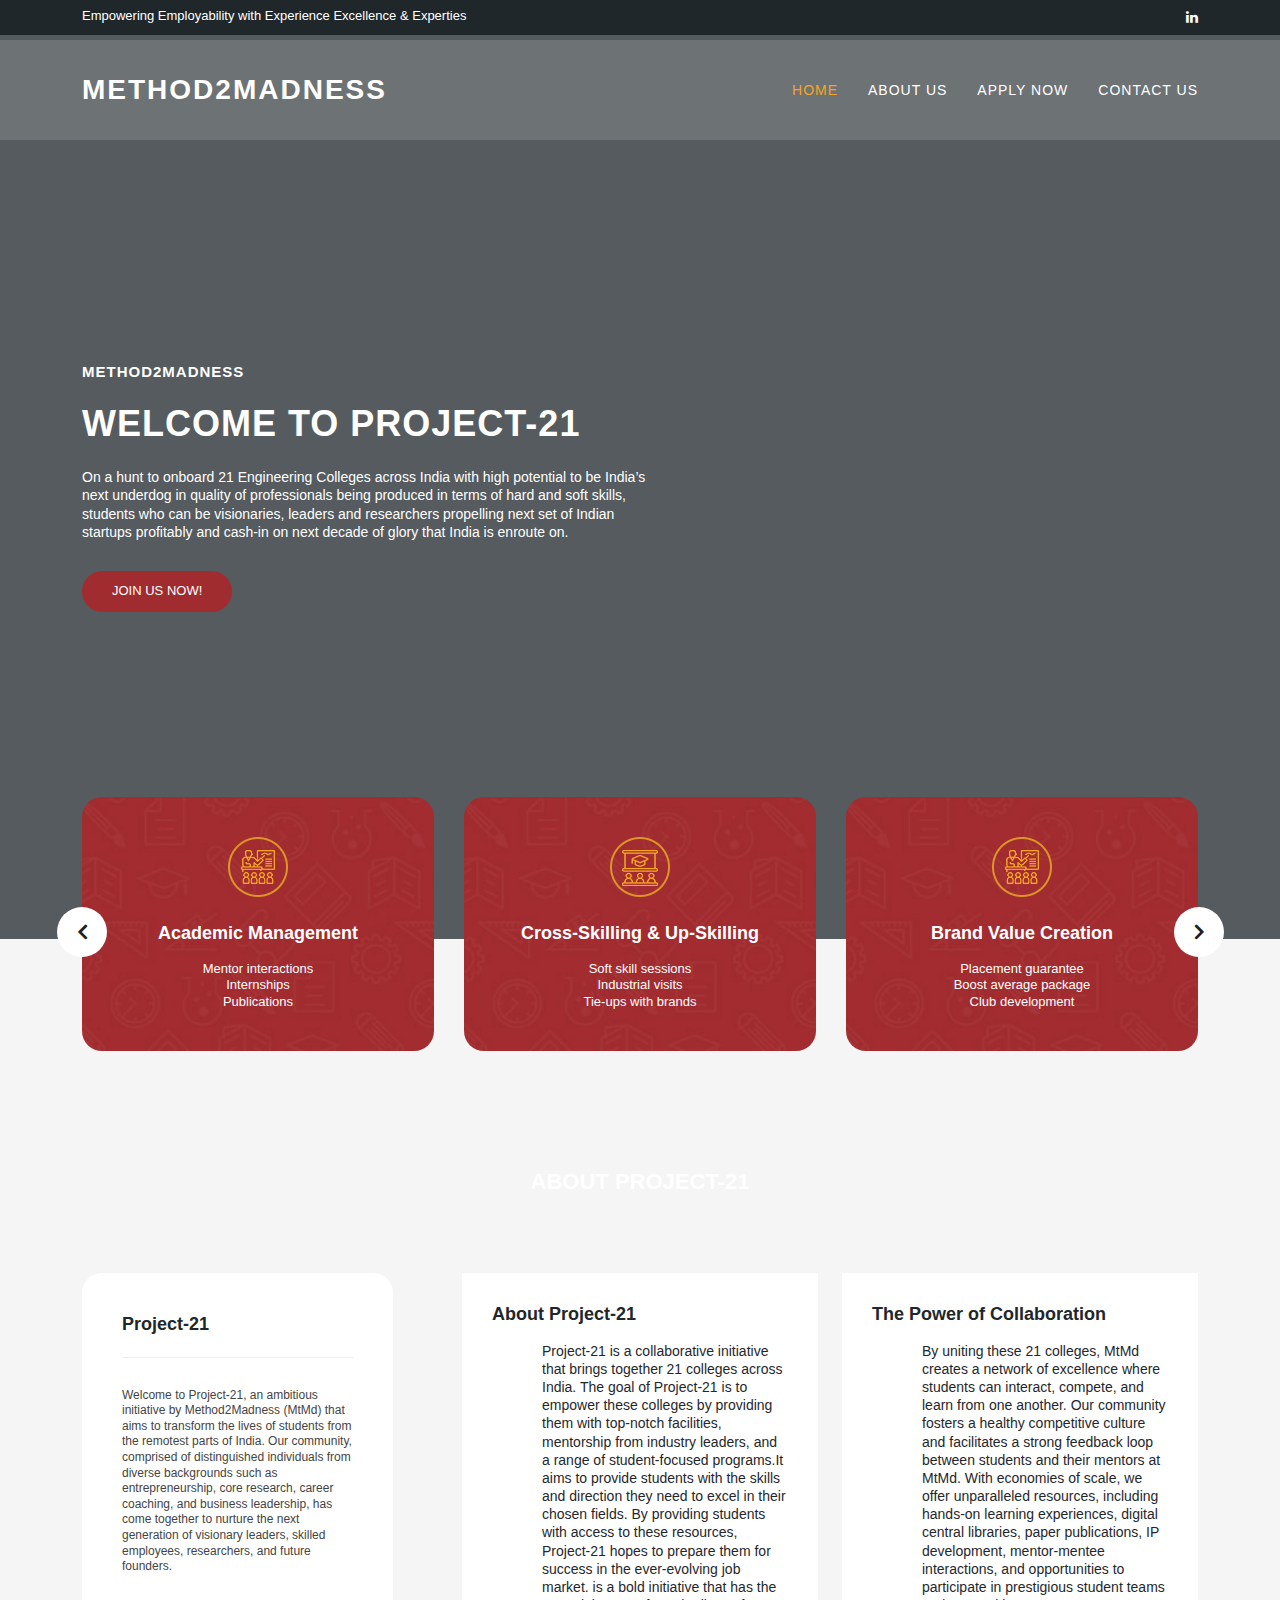
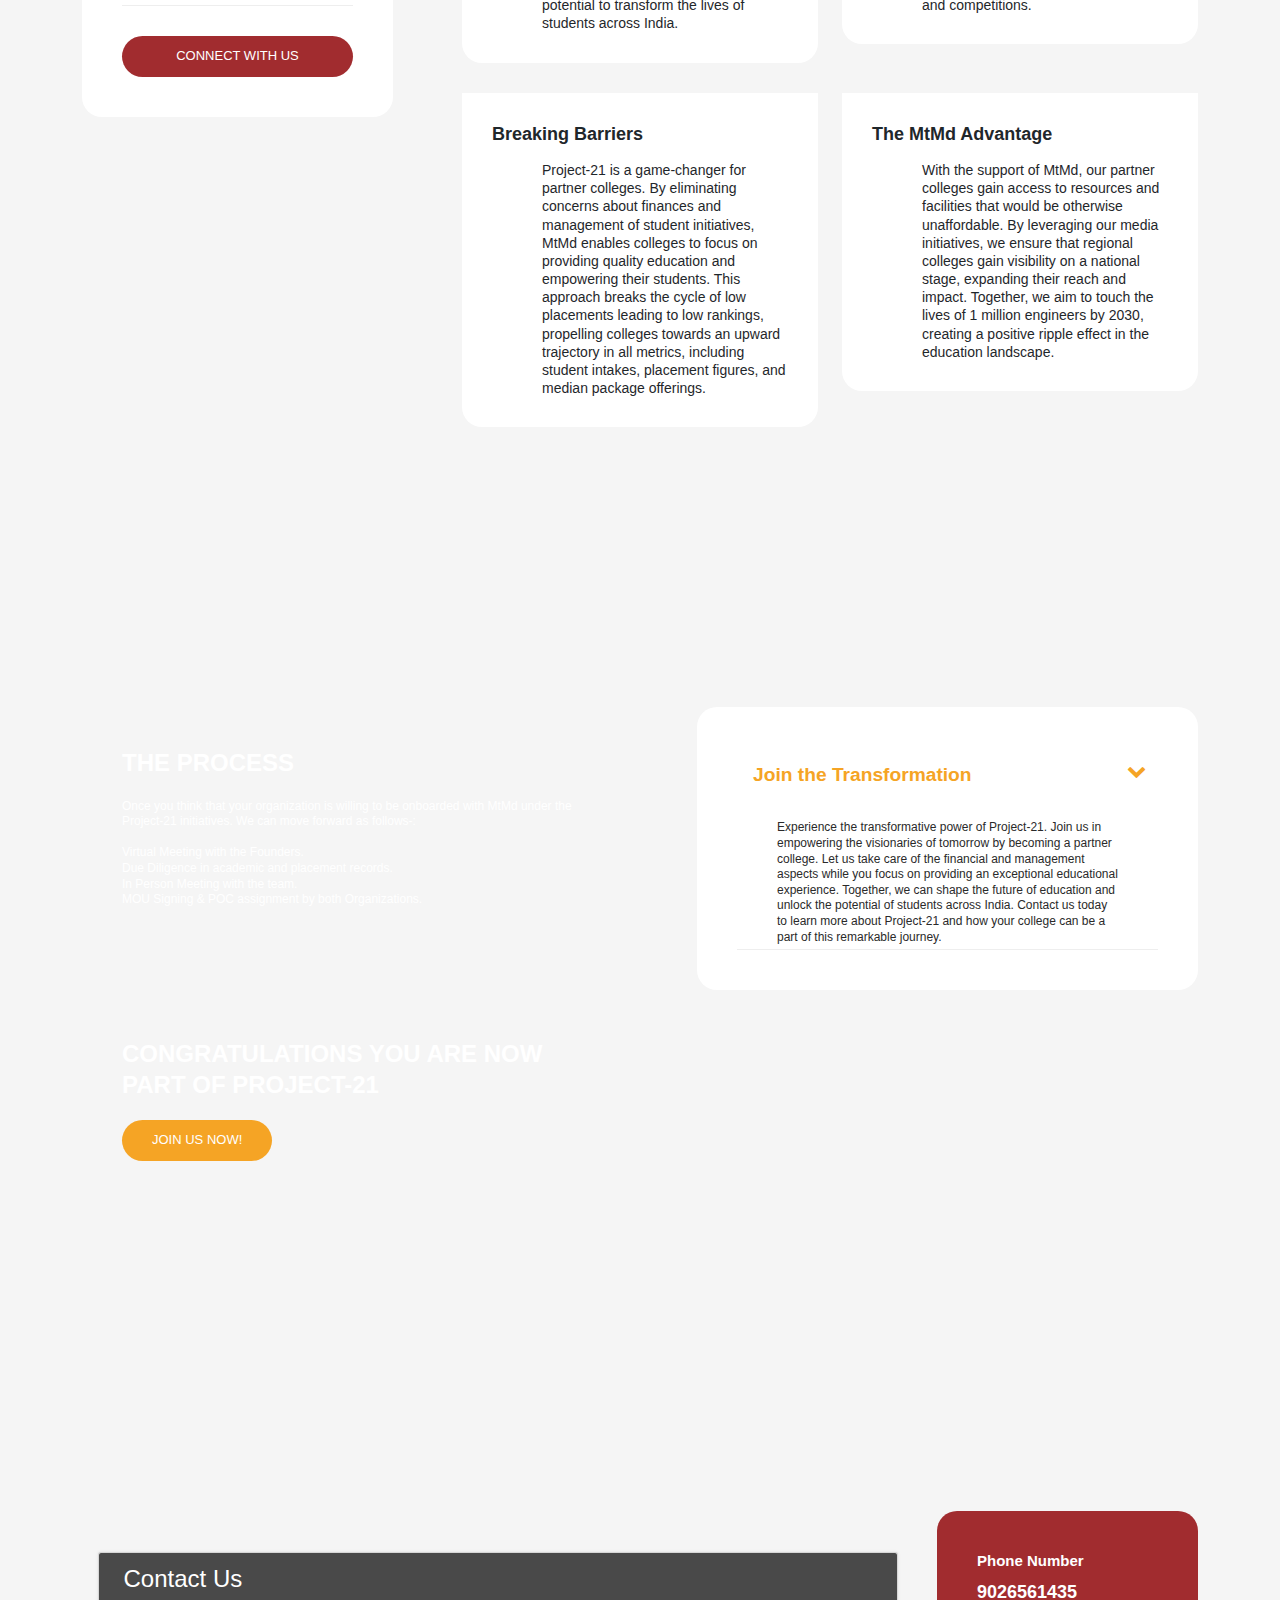
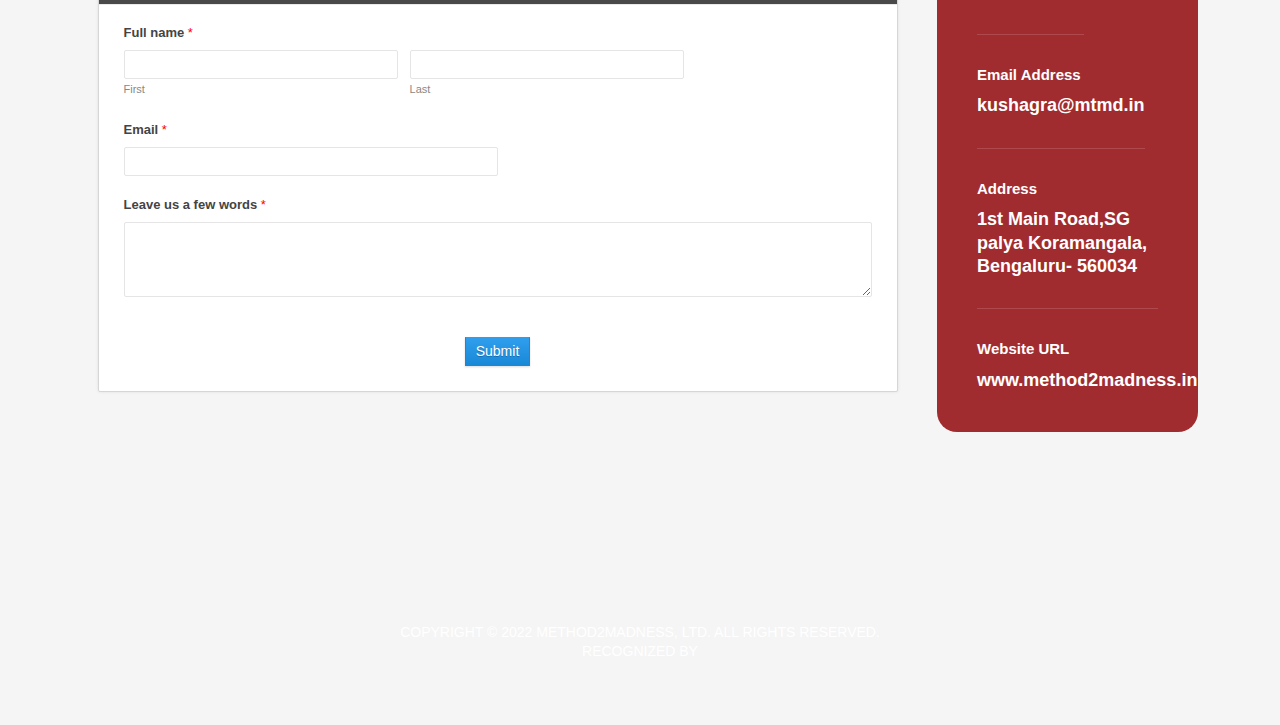
==== commit a7eb1ff5: "Add files via upload" ====
--- a/index.html
+++ b/index.html
@@ -434,7 +434,11 @@
     <div class="footer">
       <p>Copyright © 2022 Method2Madness, Ltd. All Rights Reserved.
         <div class="companies-foot">
-          <p>Recognized by </p>  
+          <p>Recognized by </p>
+          <img src="../vendor/img/Screenshot 2023-07-04 001510.png" alt="">  
+          <img src="../vendor/img/Screenshot 2023-07-04 001621.png" alt="">
+          <img src="../vendor/img/Screenshot 2023-07-04 001717.png" alt="">
+          <img src="../vendor/img/Screenshot 2023-07-04 002008.png" alt="">
         </div> 
     </div>
   </section>
--- a/assets/css/contact.css
+++ b/assets/css/contact.css
@@ -0,0 +1,833 @@
+/* $Id: $ */
+@charset "UTF-8";
+html, body, div, span, applet, object, iframe, h1, h2, h3, h4, h5, h6, p, blockquote, pre, a, abbr, acronym, address, big, cite, code, del, dfn, em, img, ins, kbd, q, s, samp, small, strike, strong, sub, sup, tt, var, b, u, i, center, dl, dt, dd, ol, ul, li, fieldset, form, label, legend,caption, article, aside, canvas, details, embed, figure, figcaption, footer, header, hgroup, menu, nav, output, ruby, section, summary, time, mark, audio, video {
+	margin: 0;
+	padding: 0;
+	border: 0;
+	font: inherit;
+	vertical-align: baseline;
+}
+
+body {
+	background-attachment: fixed;
+	color: #444444;
+	font: 75%/1.3 Arial, Helvetica, sans-serif;
+	margin: 0 auto;
+}
+
+input, input[type="text"], input[type="search"], isindex, textarea, button {
+	outline:none;
+	margin:0 auto;
+	padding:5px 10px;
+	-webkit-box-sizing: border-box; /* Safari/Chrome, other WebKit */
+    -moz-box-sizing: border-box;    /* Firefox, other Gecko */
+    box-sizing: border-box;         /* Opera/IE 8+ */
+}
+
+img, a {
+	border:0px;
+	outline:none;
+	color:#3a6cae;
+	text-decoration:none;
+}
+img, a:hover {
+	text-decoration:underline;
+}
+.zf-flLeft {
+	float:left;
+}
+.zf-flRight {
+	float:right;
+}
+.zf-clearBoth {
+	clear:both;
+}
+ol, ul {
+	list-style: none outside none;
+}
+.zf-normalText {
+	font-size:13px;
+	line-height:1.5;
+}
+.zf-smallText {
+	font-size:0.9em;
+	font-weight:normal;
+}
+.zf-smallHeading {
+	font-size:18px;
+}
+.zf-heading {
+	font-size:2em;
+}
+.zf-subHeading {
+	font-size:1.5em;
+}
+.zf-boldText, .zf-boldText a {
+	font-weight:bold;
+	text-decoration:none;
+}
+.zf-italicText {
+	font-style:italic;
+}
+.zf-heading a {
+	text-decoration:underline;
+}
+.zf-heading a:hover {
+	text-decoration:none;
+}
+.zf-blodText {
+	font-weight:bold;
+}
+.zf-overAuto {
+	overflow:auto;
+}
+.zf-split {
+	color: #8B9193;
+	padding: 0 3px;
+}
+
+.zf-backgroundBg {
+	background:#f5f5f5;
+}
+
+.zf-templateWidth {
+	margin:1% auto;	
+}
+
+.zf-templateWidth { 
+	width:800px;
+	}
+
+.zf-templateWrapper {
+	background:#fff;
+	border:1px solid #d6d6d6;
+	-webkit-box-shadow: 0 0px 3px #E1E1E1;
+	-moz-box-shadow: 0 0px 3px #E1E1E1;
+	box-shadow: 0 0px 3px #E1E1E1;
+	-webkit-border-radius:2px;
+	-moz-border-radius:2px;
+	border-radius:2px;
+}
+
+.zf-tempContDiv input[type="text"], .zf-tempContDiv textarea, .zf-tempContDiv .zf-pdfTextArea {
+	background:#fff;	
+	border:1px solid #e5e5e5;	
+	-webkit-border-radius:2px; 	
+	-moz-border-radius:2px;	
+	border-radius:2px;	
+	padding:5px;
+	font-size:13px;	
+}
+
+.zf-tempContDiv input[type="text"]:hover,  .zf-tempContDiv textarea:hover{	
+	border:1px solid rgba(157, 157, 157, 0.75) !important;	
+	}	
+.zf-tempContDiv input[type="text"]:focus, .zf-tempContDiv textarea:focus{	
+	border:1px solid rgba(121, 187, 238, 0.75) !important;	
+	-webkit-box-shadow:0 0 5px rgba(82, 168, 236, 0.5) !important;	
+	-moz-box-shadow:0 0 5px rgba(82, 168, 236, 0.5) !important;	
+	box-shadow:0 0 5px rgba(82, 168, 236, 0.5) !important;	
+	}
+	
+.zf-tempContDiv textarea {
+	height:75px;
+}
+.arrangeAddress .zf-addrCont  span.zf-addtwo{ width: 99% !important;float: none !important;} 		
+/**********Error Message***********/	
+.zf-errorMessage {
+	font:12px Arial, Helvetica, sans-serif;
+	color:#ff0000;
+	padding-top:5px;
+}
+
+/**********Mandatory Message***********/	
+.zf-important {
+	color:#ff0000 !important;
+	font-weight: normal;
+	margin-left:0px;
+	padding: 0;
+	font-size:13px !important;
+}
+
+/**********instruction Message***********/
+.zf-instruction {
+	color:#939393;
+	font-style:italic;
+	margin-top:3px;
+	font-size:12px;
+	overflow:visible !important;
+	word-break: break-all;
+	margin-bottom: 3px;
+}	
+
+.zf-symbols {
+	padding:0 5px;
+}
+
+.zf-overflow{ overflow:hidden;}
+
+/*****************template Header Starts Here****************/
+
+.zf-tempHeadBdr {
+	margin:0;
+	padding:0;
+	overflow:hidden;
+}
+
+.zf-tempHeadContBdr {
+	background: #494949;
+	border-bottom:1px solid #EAEAEA;
+	margin: 0;
+	padding:10px 25px;
+	-webkit-border-radius:2px 2px 0 0;
+	-moz-border-radius:2px 2px 0 0;
+	border-radius:2px 2px 0 0;
+}
+.zf-tempHeadContBdr .zf-frmTitle {
+	color: #FFFFFF;
+	margin: 0;
+	padding: 0;
+	font-size:2em;
+}
+.zf-tempHeadContBdr .zf-frmDesc {
+	color: #DDDDDD;
+	font-size: 14px;
+	font-weight: normal;
+	margin: 0;
+	padding: 0;
+}
+
+/****************template Header Ends Here****************/
+
+
+.zf-subContWrap {
+	padding:0;
+	margin:10px;
+	margin-bottom:0;
+}
+
+.zf-tempFrmWrapper {
+	padding:10px 15px;
+	margin:1px 0;
+}
+
+.zf-tempFrmWrapper .zf-tempContDiv {
+	margin:0;
+	padding:0;
+}
+
+.zf-tempFrmWrapper .zf-labelName {
+	font-weight:bold;
+	font-size:13px;
+	color:#444;
+}
+
+.zf-form-sBox{ 
+	padding:4px; 
+	border:1px solid #e5e5e5; 
+	font-size:13px;
+	}
+
+.zf-name .zf-tempContDiv span, .zf-phone .zf-tempContDiv span, .zf-time .zf-tempContDiv span{
+	float: left;
+	display:block;
+}
+
+.zf-name .zf-tempContDiv span{margin-bottom:5px; margin-left: 4%;}
+.zf-name .zf-tempContDiv span.last{ margin-right:0;}
+.zf-name .zf-tempContDiv span label{ display: block;padding-top:3px;}
+.zf-name .zf-tempContDiv input[type="text"] {width:100%;}
+
+
+.zf-phone .zf-tempContDiv span label, .zf-date .zf-tempContDiv span label, .zf-time .zf-tempContDiv span label, .zf-address .zf-tempContDiv span label, .zf-geolocation .zf-tempContDiv span label, .zf-name .zf-tempContDiv span label{ 
+	font-size:11px; 
+	padding-top:3px;
+	}
+.zf-phone .zf-tempContDiv label, .zf-date .zf-tempContDiv label, .zf-time .zf-tempContDiv label, .zf-address .zf-tempContDiv label, .zf-name .zf-tempContDiv span label {
+	color:#888888;
+	}
+.zf-phone .zf-tempContDiv span label {
+	display: block;
+	padding-top:3px;
+	text-align:center;
+}
+.zf-phone .zf-tempContDiv .zf-symbols {
+	padding-top:5px;
+}
+
+
+.zf-currency .zf-tempContDiv span{ 
+	display:inline-block;
+	}
+.zf-currency .zf-tempContDiv span label {
+	display: block;
+	padding-top:3px;
+	}
+.zf-currency .zf-tempContDiv .zf-symbol {
+	font-size: 14px;
+    margin-left:5px;
+    margin-top: 4px;
+	width:auto;
+	font-weight:bold;
+	}
+
+.zf-decesion .zf-tempContDiv{ 
+	width:100% !important; 
+	margin-top:4px;
+	}
+.zf-decesion input[type="checkbox"] {
+    display: block;
+    height: 13px;
+    margin: 0;
+    padding: 0;
+    width: 13px;
+	float:left;
+	margin-top:4px;
+}
+.zf-decesion label {
+    display: block;
+    line-height:21px;
+    margin: 0px 0 0 25px !important;
+    padding-bottom: 0 !important;
+	width:95% !important;
+	float:none !important;
+	line-height:21px !important;
+	text-align:left !important;
+} 
+
+.zf-tempContDiv input[type="file"]{
+	outline:none;
+	border:1px solid #ccc;
+	margin:0 auto;
+	padding:5px;
+	width:auto;
+}
+
+
+.zf-address .zf-tempContDiv span, .zf-geolocation .zf-tempContDiv span {
+	display:block;
+	padding-bottom:15px;
+	margin-right:2%;
+	}
+	
+.zf-address .zf-tempContDiv span label, .zf-geolocation .zf-tempContDiv span label{
+	display: block;
+	padding-top:3px;
+	}	
+	
+.zf-address .zf-tempContDiv .zf-addOne, .zf-geolocation .zf-tempContDiv .zf-addOne{
+	float: none;
+	padding-bottom:15px;
+	margin-right:0;
+	}
+
+.zf-address .zf-tempContDiv .zf-addOne input, .zf-geolocation .zf-tempContDiv .zf-addOne input{
+	width:98%;
+	}
+.zf-address .zf-tempContDiv span.zf-addtwo, .zf-geolocation .zf-tempContDiv span.zf-addtwo{
+	width:48%;
+	}
+.zf-address .zf-tempContDiv span.zf-addtwo input, .zf-geolocation .zf-tempContDiv span.zf-addtwo input{
+	width:99%;
+	}	
+.zf-address .zf-tempContDiv span.zf-addtwo .zf-form-sBox{
+	width:100%;
+	}
+	
+.zf-signContainer{ 
+	margin:0; 
+	padding:0; 
+	width:100%;
+	}
+.zf-signContainer canvas{ 
+	cursor:crosshair;
+	border:1px solid #ccc; 
+	background:#fff;
+	}
+.zf-signContainer a{
+    font-size: 11px;
+    text-decoration: underline;
+	}	
+	
+.zf-section h2{
+	border-bottom:1px solid #D7D7D7;
+	font-size:22px; 
+	color:#000; 
+	font-weight:500; 
+	font-family:'Open Sans',"Lucida Grande",Arial,Helvetica,sans-serif; 
+	padding-bottom:10px;
+	}
+.zf-section p{ 
+	color:#847F7F; 
+	margin-top:10px;
+	}
+	
+.zf-note .zf-labelName{	
+	padding-top:7px;
+	}
+.zf-templateWrapper .zf-note{ 
+	overflow:hidden;
+	}
+
+.zf-date .zf-tempContDiv span label {
+	display: block;
+	padding-top:3px;
+	text-align:left;
+}
+
+.zf-subDate{ margin-right:10px;}
+.zf-subDate label{ text-align:left !important;}
+
+.zf-time .zf-tempContDiv span label {
+	display: block;
+	padding-top:3px;
+	text-align:center;
+}
+
+.zf-time .zf-tempContDiv .zf-form-sBox{
+	min-width:58px;
+}
+
+.zf-time .zf-tempContDiv .zf-symbols {
+	padding-top:5px;
+}
+
+.zf-tempContDiv input[type="checkbox"], .zf-tempContDiv input[type="radio"] {
+	display: block;
+	height: 13px;
+	margin: 4px 0 0;
+	padding: 0;
+	width: 13px;
+}
+
+.zf-radio .zf-overflow, .zf-checkbox .zf-overflow{padding-left:2px !important;}
+
+.zf-sideBySide .zf-tempContDiv span {
+	margin: 0 15px 5px 0;
+	padding:0;
+	width:auto;
+	float: left;
+	display:block;
+}
+.zf-sideBySide .zf-tempContDiv span input[type="checkbox"] {
+	display: block;
+	width: 13px;
+	height: 13px;
+	padding: 0;
+	margin-top:3px;
+	float:left;
+}
+.zf-sideBySide .zf-tempContDiv span input[type="radio"] {
+	display: block;
+	width: 13px;
+	height: 13px;
+	margin-top:4px;
+	padding: 0;
+	float:left;
+}
+.zf-sideBySide .zf-tempContDiv span label {
+	line-height:21px;
+	display: block;
+	margin: 0 0 0 20px;
+	padding: 0 0 5px;
+}
+		
+
+.zf-oneColumns .zf-tempContDiv span {
+	margin:0 0 13px 0;
+	padding:0;
+	width:100%;
+	display:block;
+	clear: both;
+}
+.zf-oneColumns .zf-tempContDiv span:last-child { margin-bottom:0;}
+
+.zf-oneColumns .zf-tempContDiv span input[type="checkbox"] {
+	display: block;
+	width: 13px;
+	height: 13px;
+	margin:0;
+	padding: 0;
+	margin-top:3px;
+	float:left;
+}
+.zf-oneColumns .zf-tempContDiv span input[type="radio"] {
+	display: block;
+	width: 13px;
+	height: 13px;
+	margin-top:4px;
+	padding: 0;
+	float:left;
+}
+.zf-oneColumns .zf-tempContDiv span label {
+	line-height:19px;
+	display: block;
+	margin: 0 0 0 20px;
+	padding:0;
+	font-size:13px;
+}
+.zf-twoColumns .zf-tempContDiv span {
+	margin: 0 5px 13px 0;
+	width: 48%;
+	float: left;
+	display:block;
+}
+.zf-twoColumns .zf-tempContDiv span input[type="checkbox"] {
+	display: block;
+	width: 13px;
+	height: 13px;
+	margin: 0;
+	padding: 0;
+	margin-top:3px;
+	float:left;
+}
+.zf-twoColumns .zf-tempContDiv span input[type="radio"] {
+	display: block;
+	width: 13px;
+	height: 13px;
+	margin-top:4px;
+	padding: 0;
+	float:left;
+}
+.zf-twoColumns .zf-tempContDiv span label {
+	line-height:21px;
+	display: block;
+	margin: 0 0 0 20px;
+	padding: 0 0 5px;
+}
+.zf-threeColumns .zf-tempContDiv span {
+	margin: 0 5px 13px 0;
+	width:30%;
+	float: left;
+}
+.zf-threeColumns .zf-tempContDiv span input[type="checkbox"] {
+	display:block;
+	width: 13px;
+	height: 13px;
+	padding: 0;
+	margin-top:3px;
+	float:left;
+}
+.zf-threeColumns .zf-tempContDiv span input[type="radio"] {
+	display:block;
+	width: 13px;
+	height: 13px;
+	margin-top:4px;
+	padding: 0;
+	float:left;
+}
+.zf-threeColumns .zf-tempContDiv span label {
+	line-height:21px;
+	display: block;
+	margin: 0 0 0 20px;
+	padding: 0 0 5px;
+}
+
+.zf-mSelect select{ font-size:13px;}	
+
+.zf-fmFooter {
+	margin:0;
+	padding:25px;
+	text-align:center;
+}
+
+.zf-fmFooter .zf-submitColor{ font-size:14px; padding:4px 10px;}
+
+.zf-submitColor{
+	color: #fff;
+	border:1px solid;
+	border-color: #2F9EEC #1988D6 #1988D6;
+	background: #2596e6;
+	background: -webkit-gradient(linear, left top, left bottom, from(#2f9eec), to(#1988d6));
+	background: -moz-linear-gradient(top,  #2f9eec,  #1988d6);
+	filter:  progid:DXImageTransform.Microsoft.gradient(startColorstr='#2f9eec', endColorstr='#1988d6');
+	-moz-box-shadow:0 1px 2px rgba(0, 0, 0, 0.15);
+	-webkit-box-shadow:0 1px 2px rgba(0, 0, 0, 0.15);
+	box-shadow:0 1px 2px rgba(0, 0, 0, 0.15);
+	text-shadow:0 1px 0 rgba(0, 0, 0, 0.25);
+	}
+	
+.zf-submitColor:hover{
+	background: #1988d6;
+	background: -webkit-gradient(linear, left top, left bottom, from(#1988d6), to(#1988d6));
+	background: -moz-linear-gradient(top,  #1988d6,  #1988d6);
+	filter:  progid:DXImageTransform.Microsoft.gradient(startColorstr='#1988d6', endColorstr='#1988d6');
+	}	   	
+
+/****************Field Small/Medium/Large Starts Here****************/
+
+.zf-small .zf-tempContDiv input[type="text"], .zf-small .zf-tempContDiv textarea, .zf-small .zf-mSelect select, .zf-small .zf-tempContDiv .zf-sliderCont, .zf-small .zf-tempContDiv .zf-pdfTextArea{
+	width:50%;
+	}
+.zf-medium .zf-tempContDiv input[type="text"], .zf-medium .zf-tempContDiv textarea, .zf-medium .zf-mSelect select, .zf-medium .zf-tempContDiv .zf-sliderCont, .zf-medium .zf-tempContDiv .zf-pdfTextArea{
+	width:75%;
+	}
+.zf-large .zf-tempContDiv input[type="text"], .zf-large .zf-tempContDiv textarea, .zf-large .zf-mSelect select, .zf-large .zf-tempContDiv .zf-sliderCont, .zf-large .zf-tempContDiv .zf-pdfTextArea{
+	width:100%;
+	}
+	
+	
+.zf-small .zf-tempContDiv .zf-form-sBox{
+	width:50%;
+	}
+.zf-medium .zf-tempContDiv .zf-form-sBox{
+	width:75%;
+	}
+.zf-large .zf-tempContDiv .zf-form-sBox{
+	width:100%;
+	}
+
+
+.zf-name .zf-tempContDiv .zf-form-sBox{
+	width:100%;
+	}
+
+.zf-namesmall .zf-nameWrapper{ width: 50%;}
+.zf-namesmall .zf-tempContDiv span{width:48%;}
+ 
+.zf-namesmall .zf-oneType .zf-salutationWrapper span{width:63%; }
+.zf-namesmall .zf-oneType .zf-salutationWrapper .zf-salutation{ width: 33%;}
+
+.zf-namesmall .zf-twoType .zf-salutationWrapper span{width:34%;margin-left:3%;}
+.zf-namesmall .zf-twoType .zf-salutationWrapper .zf-salutation{ width:26%;}
+
+.zf-namesmall .zf-threeType .zf-nameWrapper span{width:32%; margin-left:2%;}
+
+.zf-namesmall .zf-threeType .zf-salutationWrapper span{ width:100%;margin-left: 0px; float:none; margin-left: 0;}
+.zf-namesmall .zf-threeType .zf-salutationWrapper .zf-salutation{ width:50%;}
+
+
+.zf-namesmall .zf-tempContDiv span:first-child{ margin-left:0;}
+
+.zf-leftAlign .zf-namesmall .zf-threeType .zf-salutationWrapper span, .zf-rightAlign .zf-namesmall	.zf-threeType .zf-salutationWrapper span{ width:100%;margin-left: 0px; float:none; margin-left: 0;}
+.zf-leftAlign .zf-namesmall .zf-threeType .zf-salutationWrapper .zf-salutation, .zf-rightAlign .zf-namesmall .zf-threeType .zf-salutationWrapper .zf-salutation{ width: 50%; }
+
+
+
+
+.zf-namemedium .zf-nameWrapper{ width: 75%;}
+
+.zf-namemedium .zf-tempContDiv span{width:49%; margin-left:2%;}
+
+
+    
+.zf-namemedium .zf-oneType .zf-salutationWrapper span{width:73%; }
+.zf-namemedium .zf-oneType .zf-salutationWrapper .zf-salutation{ width: 25%;}
+
+.zf-namemedium .zf-twoType .zf-salutationWrapper span{width:38%;margin-left:2%;}
+.zf-namemedium .zf-twoType .zf-salutationWrapper .zf-salutation{ width:20%;}
+
+
+.zf-namemedium .zf-threeType .zf-nameWrapper span{width:32%; margin-left:2%;}
+
+
+.zf-namemedium .zf-threeType .zf-salutationWrapper span{width:25%;margin-left:2%;}
+
+.zf-namemedium .zf-threeType .zf-salutationWrapper .zf-salutation{ width:19%;}
+
+.zf-namemedium .zf-tempContDiv span:first-child{ margin-left:0;}
+
+.zf-namelarge .zf-tempContDiv span{width:23.5%; margin-left:2%; margin-right: 0; margin-bottom: 0;}
+.zf-namelarge .zf-twoType .zf-nameWrapper span{width:49%; margin-left:2%;}
+.zf-namelarge .zf-threeType .zf-nameWrapper span{width:32%; margin-left:2%;}
+
+
+.zf-namelarge .zf-twoType .zf-salutationWrapper span{width:40%; margin-left:2%;}
+.zf-namelarge .zf-twoType .zf-salutationWrapper .zf-salutation{ width: 16%;}
+
+.zf-namelarge .zf-threeType .zf-salutationWrapper span{width:26%; margin-left:2%;}
+.zf-namelarge .zf-threeType .zf-salutationWrapper .zf-salutation{ width: 16%;}
+
+.zf-namelarge .zf-oneType .zf-salutationWrapper span{width:73%; margin-left:2%;}
+.zf-namelarge .zf-oneType .zf-salutationWrapper .zf-salutation{ width:25%;}
+
+.zf-namelarge .zf-tempContDiv span:first-child { margin-left:0 !important;}
+
+
+
+.zf-csmall	 .zf-tempContDiv input[type="text"] {
+	width:43%;
+	}
+.zf-cmedium .zf-tempContDiv input[type="text"] {
+	width:67%;
+	}
+.zf-clarge	 .zf-tempContDiv input[type="text"] {
+	width:91%;
+	} 	
+
+.zf-nsmall .zf-tempContDiv input[type="text"] {	
+	width:50%;	
+	}
+.zf-nmedium .zf-tempContDiv input[type="text"] {
+	width:75%;
+	}
+.zf-nlarge .zf-tempContDiv input[type="text"] {
+	width:100%;
+	}
+
+.zf-signSmall .zf-tempContDiv .zf-signContainer .zf-signArea {	
+	width:49%;
+	}
+.zf-signMedium .zf-tempContDiv .zf-signContainer .zf-signArea {
+	width:60%;
+	}
+.zf-signLarge .zf-tempContDiv .zf-signContainer .zf-signArea {	
+	width:74%;
+	}	
+
+.zf-addrsmall .zf-tempContDiv .zf-addrCont{ 
+	width:50%;
+	}
+.zf-addrmedium .zf-tempContDiv .zf-addrCont{ 
+	width:75%;
+	}
+.zf-addrlarge .zf-tempContDiv .zf-addrCont{ 
+	width:100%;
+	}	
+	
+	
+/****************Field Small/Medium/Large Ends Here****************/	
+
+.zf-topAlign .zf-tempFrmWrapper .zf-labelName {
+	padding-bottom:8px;
+	display:block;
+}
+
+.zf-topAlign .zf-threeColumns .zf-labelName, .zf-topAlign .zf-twoColumns .zf-labelName, .zf-topAlign .zf-oneColumns .zf-labelName, .zf-topAlign .zf-sideBySide .zf-labelName{ padding-bottom:8px;}
+
+.zf-leftAlign {
+	display:block;
+}
+.zf-leftAlign .zf-tempFrmWrapper .zf-labelName {
+	float:left;
+	width:30%;
+	line-height:20px;
+	margin-right:15px;
+}
+.zf-leftAlign .zf-tempFrmWrapper .zf-tempContDiv {
+	 margin-left: 35%;
+}
+
+.zf-leftAlign .zf-slider .zf-tempContDiv{ margin-top:6px;}
+
+.zf-leftAlign .zf-decesion .zf-tempContDiv, .zf-rightAlign .zf-decesion .zf-tempContDiv{ margin-left:0 !important;}
+
+.zf-rightAlign {
+	display:block;
+}
+.zf-rightAlign .zf-tempFrmWrapper .zf-labelName {
+	float:left;
+	width:30%;
+	line-height: 20px;
+	text-align:right;
+	margin-right:15px;
+}
+.zf-rightAlign .zf-tempFrmWrapper .zf-tempContDiv {
+	 margin-left: 35%;
+}
+.zf-matrixTable{ font-size:13px; overflow-x: scroll;padding-bottom: 15px !important;}
+.zf-matrixTable table th, .zf-matrixTable table td{padding:10px;}
+.zf-matrixTable thead th, .zf-matrixTable table td{ text-align:center;}
+.zf-matrixTable table td input[type="radio"], .zf-matrixTable table td input[type="checkbox"]{ display:inline-block;}
+.zf-matrixTable tbody th{ font-weight:normal;font-size: 13px;text-align: left;}
+.zf-matrixTable thead th { font-weight:600;font-size: 13px;}
+
+/****************Form Top Align Starts Here****************/	
+
+.zf-termsContainer{ margin:0; padding:0;}
+.zf-termsContainer .zf-termsMsg {border: 1px solid #E1E1E1;max-height: 250px; min-height:70px; overflow-y:scroll; padding:10px;  margin-bottom:6px;}
+.zf-termsContainer .zf-termScrollRemove {border: 1px solid #E1E1E1;padding:10px;  margin-bottom:6px;}
+.zf-termsAccept{ margin-top:2px !important;}
+.zf-termsAccept input[type="checkbox"]{ margin-top:2px !important; float:left;}
+.zf-termsAccept label{ margin-left: 20px;font-size: 13px;float: none;display: block;}
+
+.zf-termsWrapper .zf-tempContDiv{ margin-left:0 !important;}
+.zf-termsWrapper .zf-labelName{ width:100% !important; text-align:left !important; padding-bottom:8px !important;}
+
+
+.zf-medium .zf-phwrapper {
+    width: 75%;
+}
+.zf-phwrapper.zf-phNumber span {
+	width: 100% !important;
+}
+.zf-phwrapper span:first-child {
+    margin-left: 0;
+    width: 22%;
+}
+.zf-phwrapper label {
+    display: block;
+    color: #888888;
+    font-size: 11px;
+    margin-top: 2px;
+}
+.zf-medium .zf-phonefld input[type="text"], .zf-small .zf-phonefld input[type="text"] {
+    width: 100%;
+}
+.zf-small .zf-phwrapper {
+    width: 50%;
+}
+.zf-tempFrmWrapper.zf-phone span {
+	width: auto;
+	margin: inherit;
+}
+.zf-phwrapper span {
+    margin-bottom: 10px;
+    float: left;
+    width: 76%;
+    margin-left: 2%;
+}
+.zf-descFld a{ text-decoration:underline;}
+.zf-descFld em{ font-style:italic;}
+.zf-descFld b{ font-weight:bold;}
+.zf-descFld i{ font-style: italic;}
+.zf-descFld u{ text-decoration:underline;}
+.zf-descFld ul{ margin:auto;}
+.zf-descFld ul{ list-style:disc;}
+.zf-descFld ol{ list-style:decimal;}
+.zf-descFld ul, .zf-descFld ol{margin: 10px 0;
+    padding-left: 20px;}
+
+.zf-descFld  ol.code {
+    list-style-position: outside;
+    list-style-type: decimal;
+    padding: 0 30px;
+}
+
+.zf-descFld  ol.code li {
+    background-color: #F5F5F5;
+    border-left: 2px solid #CCCCCC;
+    margin: 1px 0;
+    padding: 2px;
+}
+
+.zf-descFld  blockquote.zquote {
+    border-left: 3px solid #EFEFEF;
+    padding-left: 35px;
+}
+.zf-descFld  blockquote.zquote span.txt {
+    -moz-user-focus: ignore;
+    -moz-user-input: disabled;
+    -moz-user-select: none;
+    color: #058BC2;
+    float: left;
+    font: bold 50px Arial,Helvetica,sans-serif;
+    margin: -10px 0 0 -30px;
+}
+.zf-descFld  blockquote.block_quote {
+    background: url("../images/newQuote.gif") no-repeat scroll 12px 10px rgba(0, 0, 0, 0);
+    border-left: 3px solid #EFEFEF;
+    font: 13px/20px georgia,Arial,verdana,Helvetica,sans-serif;
+    margin: 15px 3px 15px 15px;
+    padding: 10px 10px 10px 40px;
+}
+.zf-descFld  body {
+    font-family: Arial,Helvetica,sans-serif;
+    font-size: 13px;
+    margin: 8px;
+}
+.note .noteCont{ overflow:hidden;}
+.note .zf-descFld{
+	overflow:hidden;
+	font-size: 13px;
+}
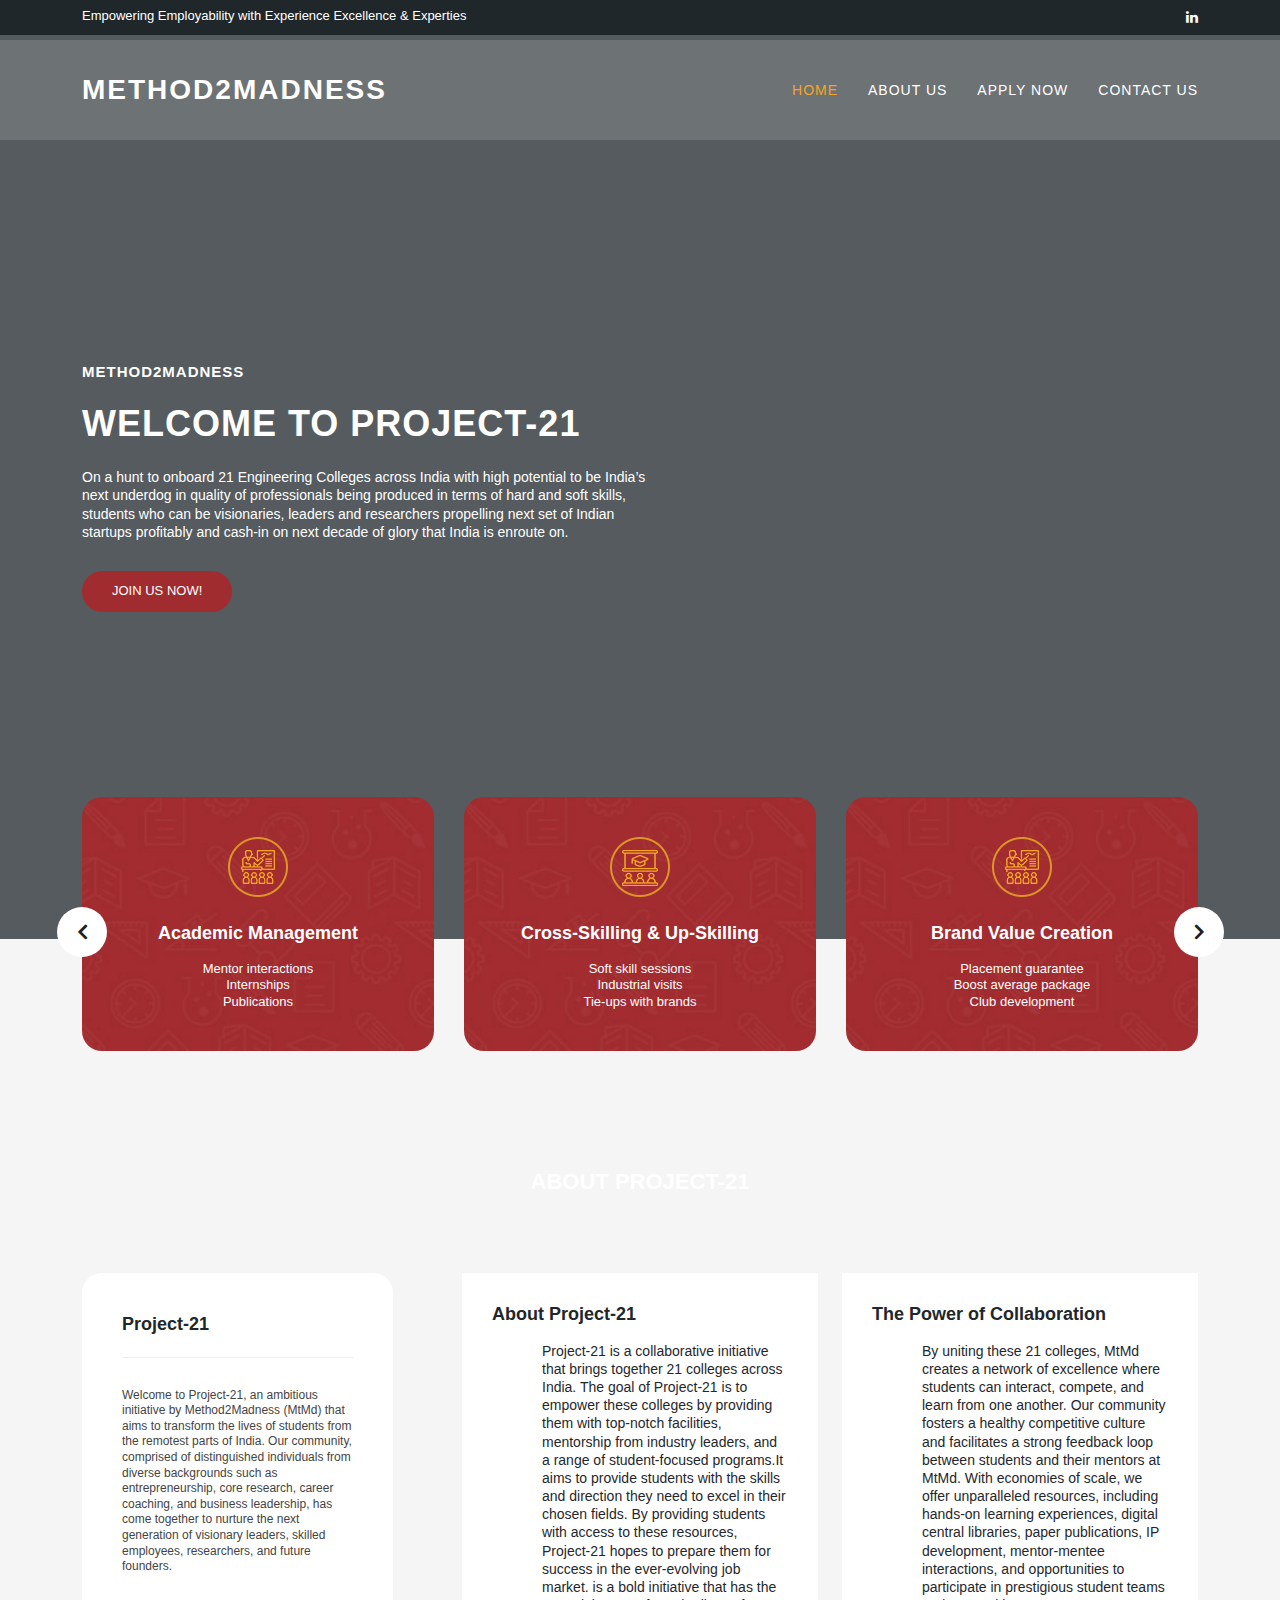
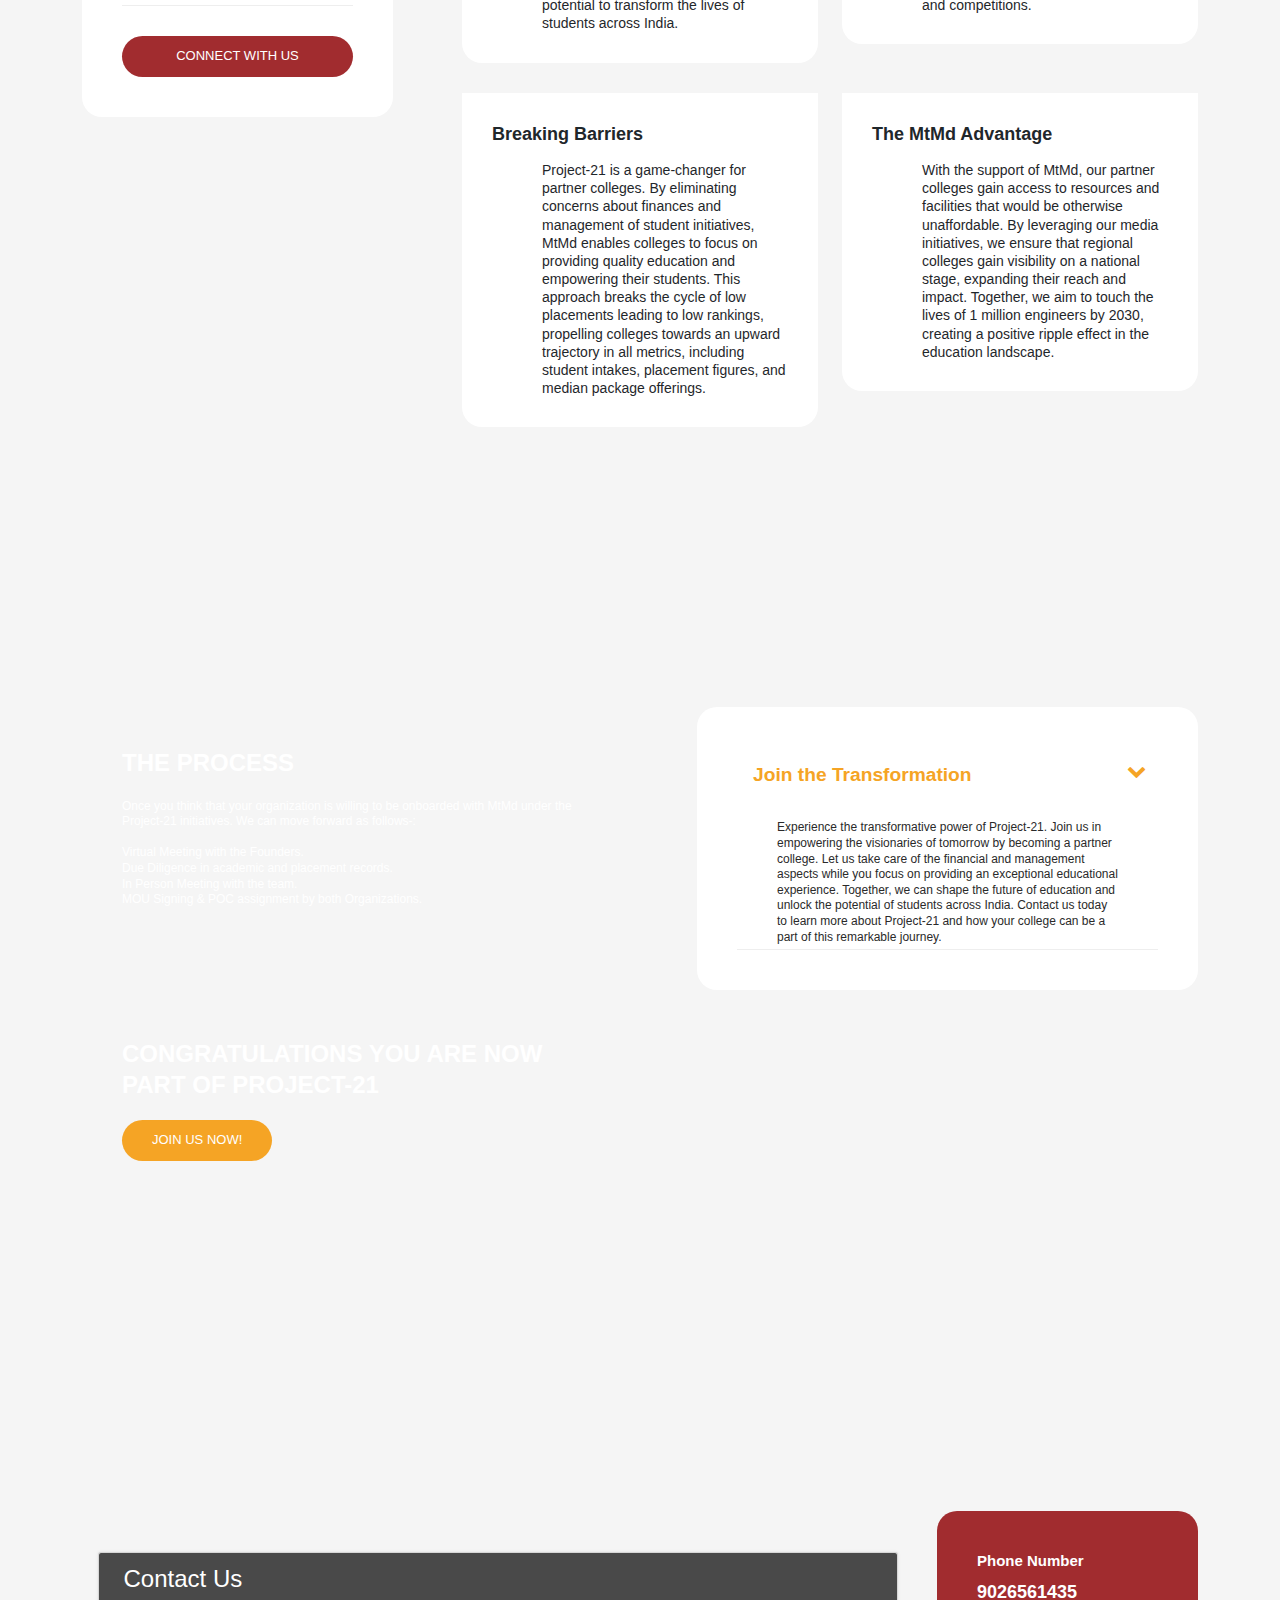
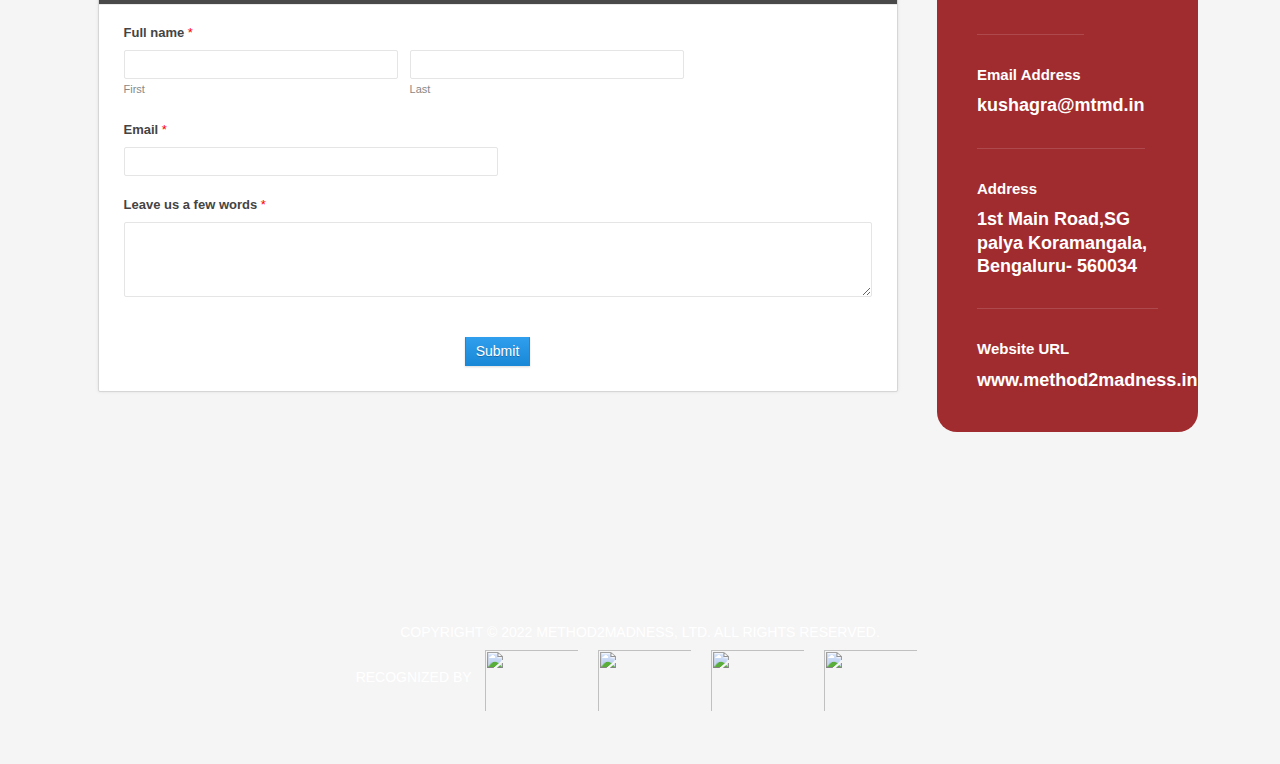
==== commit 623d4764: "Add files via upload" ====
--- a/index.html
+++ b/index.html
@@ -21,6 +21,23 @@
     <link rel="stylesheet" href="assets/css/owl.css">
     <link rel="stylesheet" href="assets/css/lightbox.css">
     <link rel="stylesheet" href="assets/css/contact.css">
+
+    <style>
+      .companies-foot{
+  display: flex;
+  flex-direction: row;
+  height: 8vh;
+  width: 100vw;
+      justify-content: center;
+      align-items: center;
+}
+.foot-img {
+    height: 4.2rem;
+    width: 6.2rem;
+    padding: 6px;
+    margin: 7px;
+}
+    </style>
 <!--
 
 TemplateMo 569 Edu Meeting
@@ -435,10 +452,10 @@
       <p>Copyright © 2022 Method2Madness, Ltd. All Rights Reserved.
         <div class="companies-foot">
           <p>Recognized by </p>
-          <img src="../vendor/img/Screenshot 2023-07-04 001510.png" alt="">  
-          <img src="../vendor/img/Screenshot 2023-07-04 001621.png" alt="">
-          <img src="../vendor/img/Screenshot 2023-07-04 001717.png" alt="">
-          <img src="../vendor/img/Screenshot 2023-07-04 002008.png" alt="">
+          <img src="img/Screenshot 2023-07-04 001510.png" alt="" class="foot-img">  
+          <img src="img/Screenshot 2023-07-04 001621.png" alt="" class="foot-img">
+          <img src="img/Screenshot 2023-07-04 001717.png" alt="" class="foot-img">
+          <img src="img/Screenshot 2023-07-04 002008.png" alt="" class="foot-img">
         </div> 
     </div>
   </section>
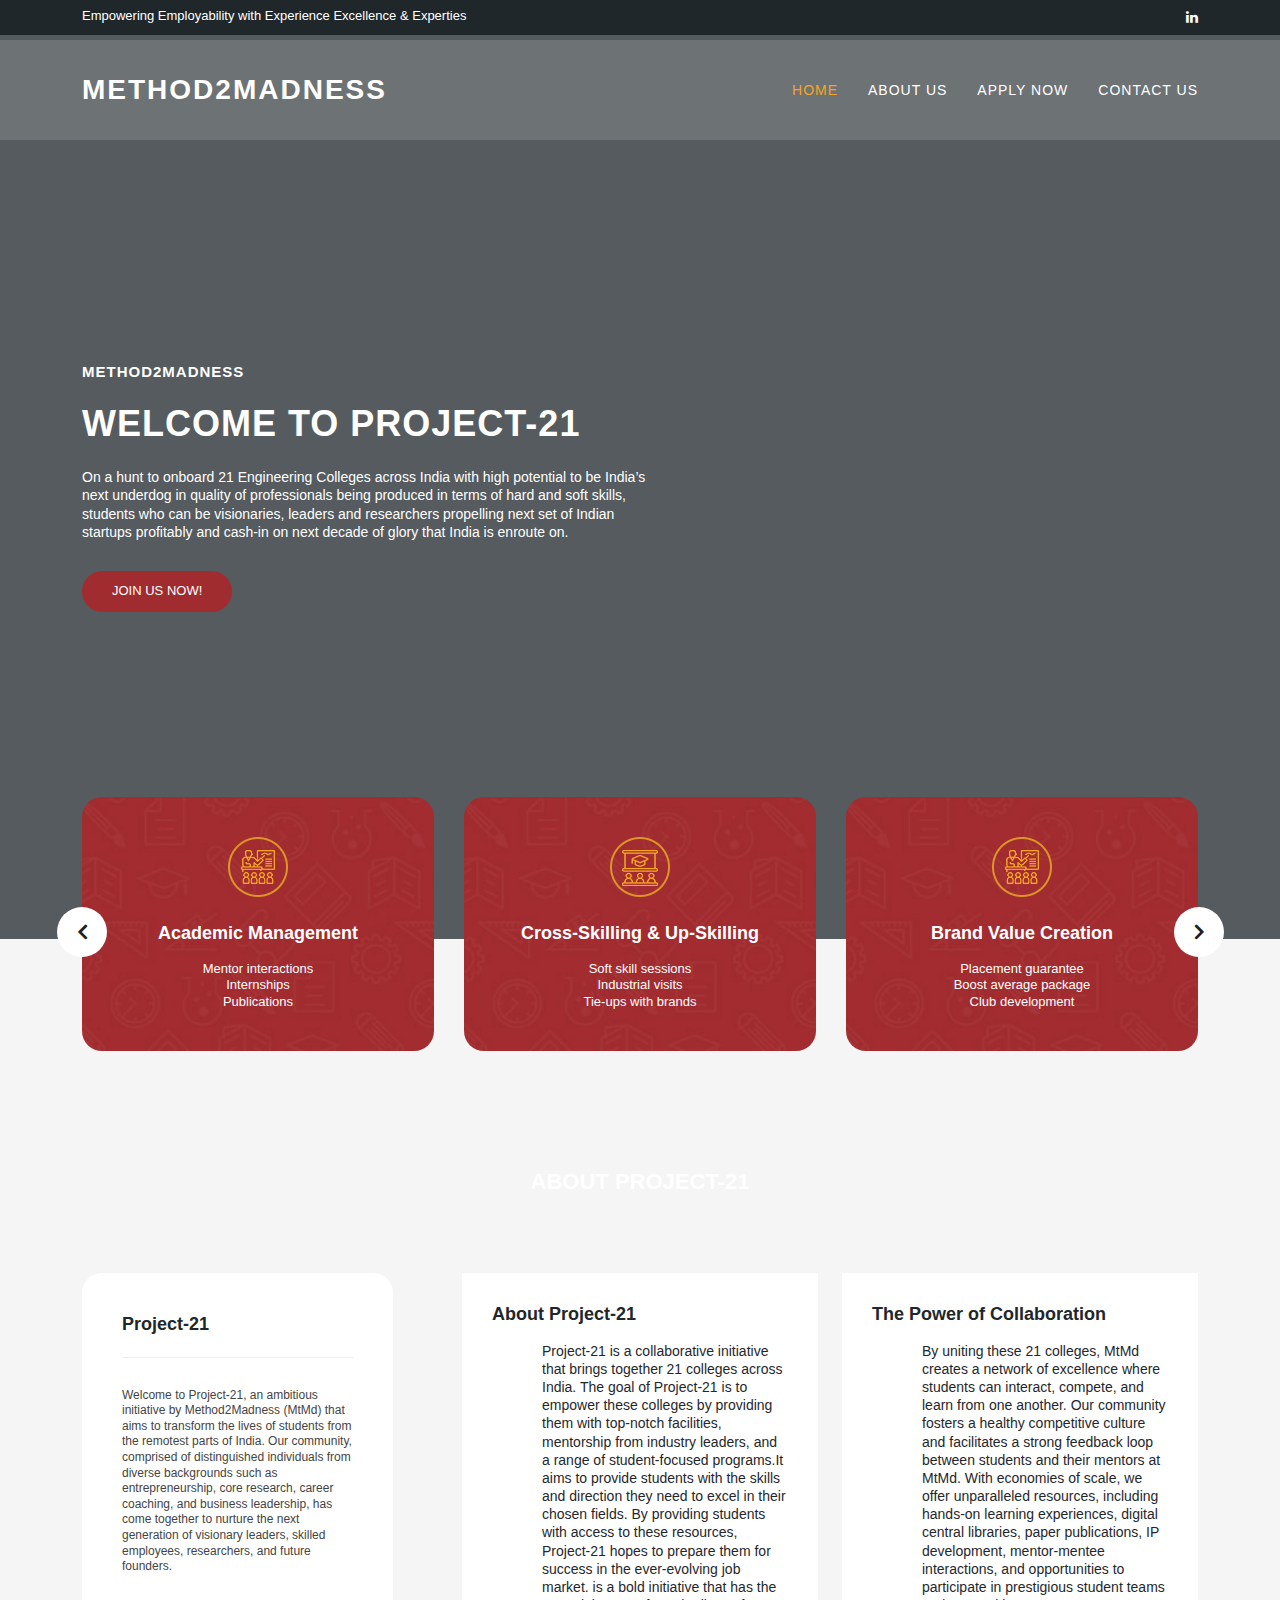
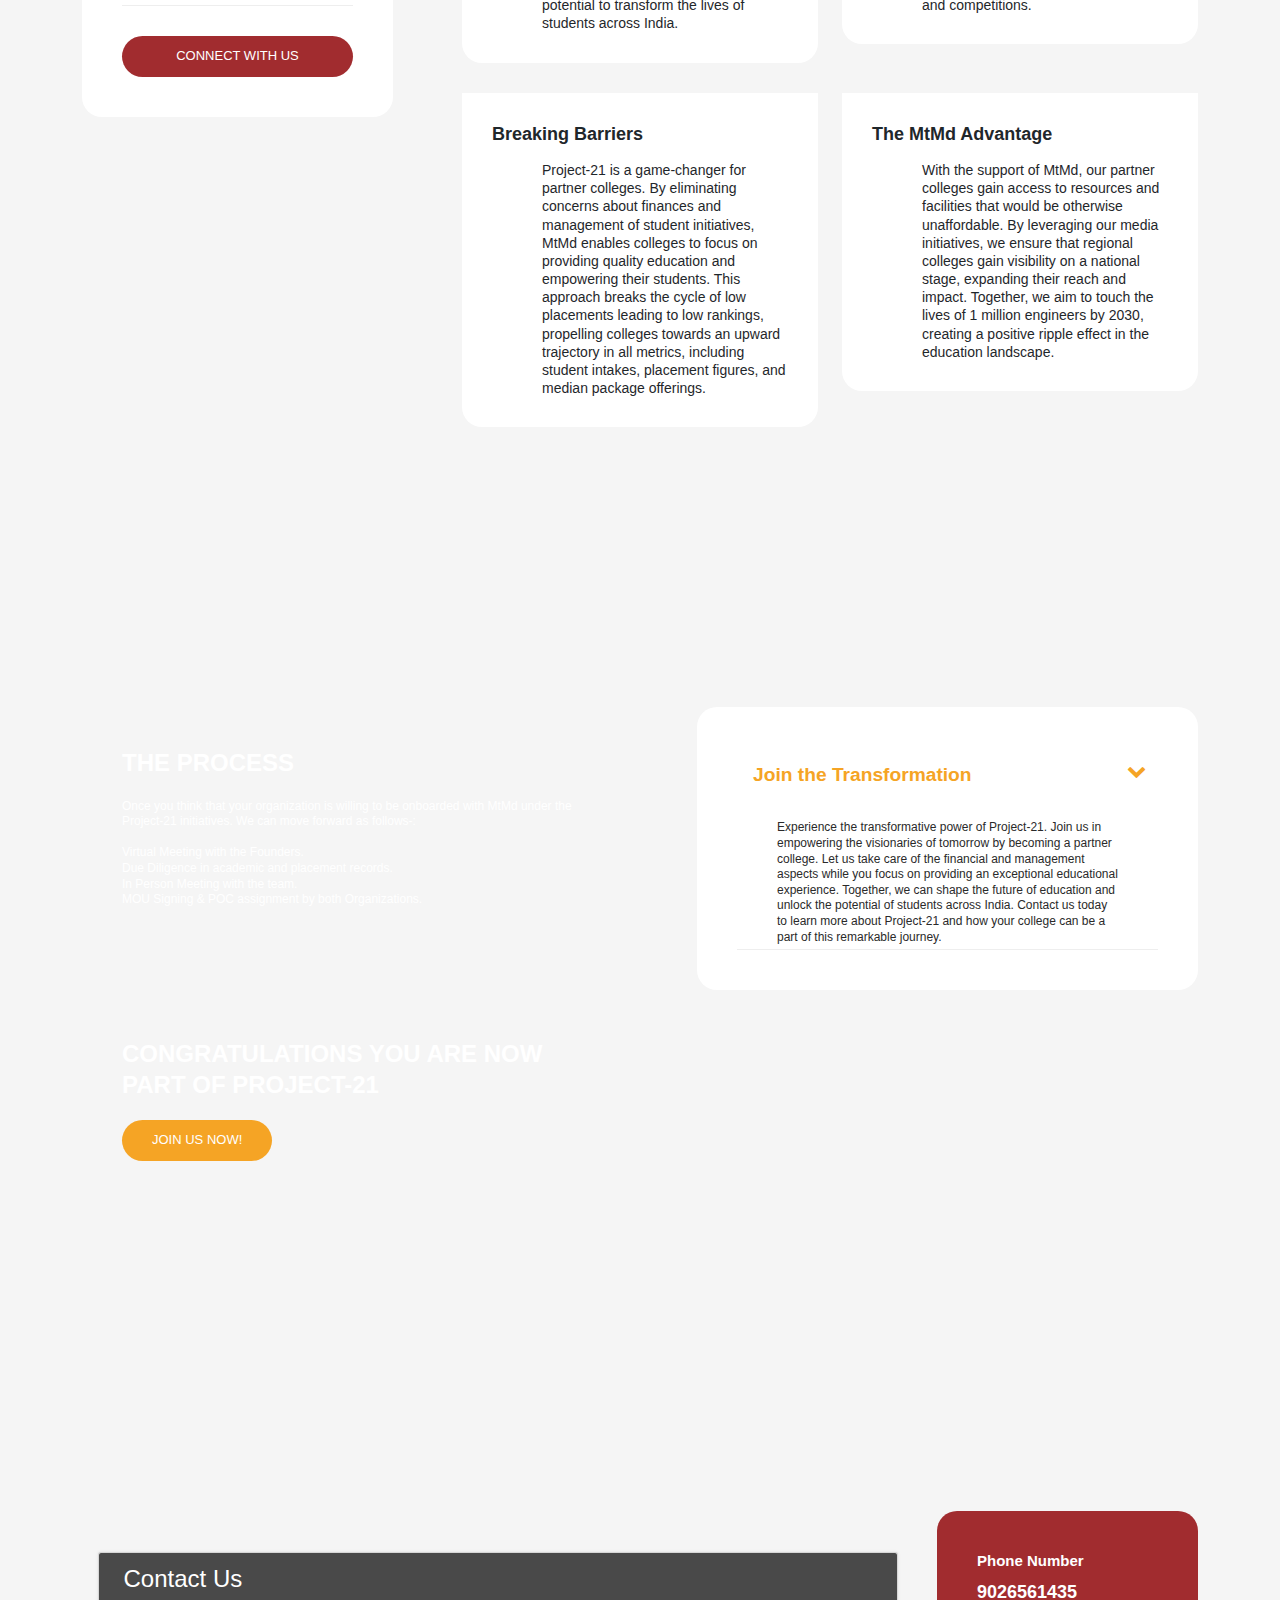
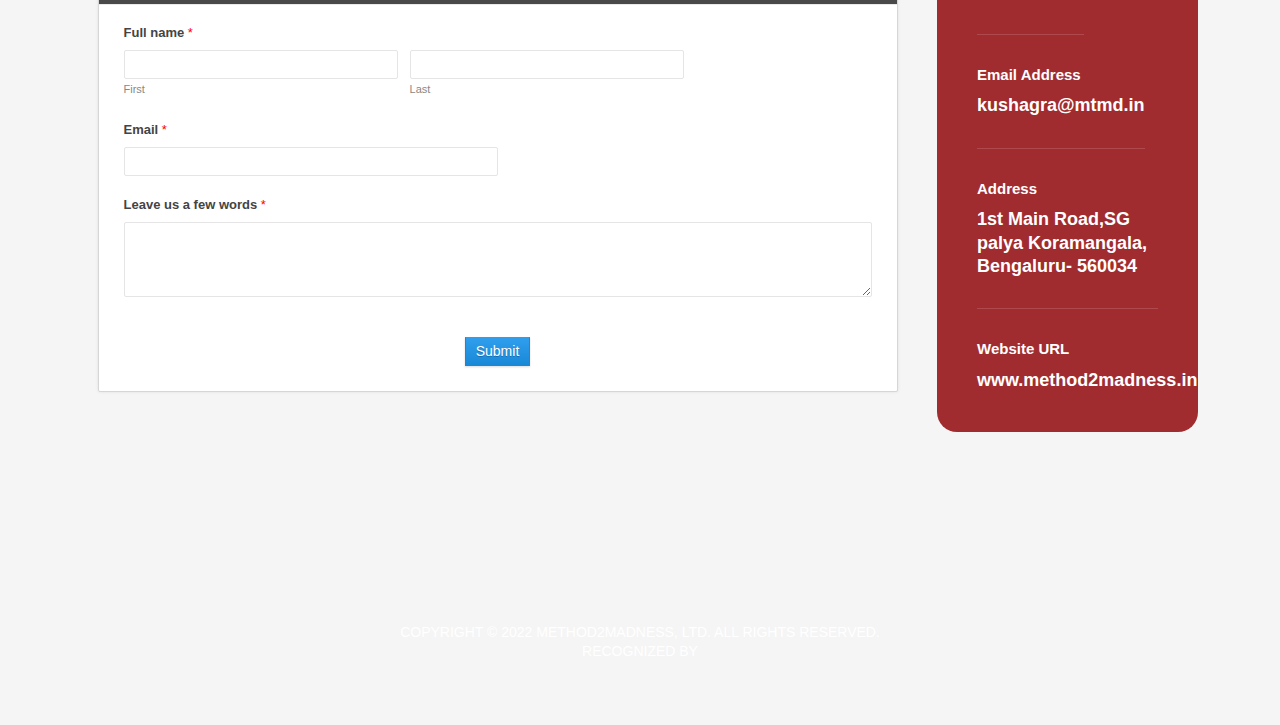
==== commit ca734a73: "Add files via upload" ====
--- a/index.html
+++ b/index.html
@@ -21,23 +21,6 @@
     <link rel="stylesheet" href="assets/css/owl.css">
     <link rel="stylesheet" href="assets/css/lightbox.css">
     <link rel="stylesheet" href="assets/css/contact.css">
-
-    <style>
-      .companies-foot{
-  display: flex;
-  flex-direction: row;
-  height: 8vh;
-  width: 100vw;
-      justify-content: center;
-      align-items: center;
-}
-.foot-img {
-    height: 4.2rem;
-    width: 6.2rem;
-    padding: 6px;
-    margin: 7px;
-}
-    </style>
 <!--
 
 TemplateMo 569 Edu Meeting
@@ -452,10 +435,10 @@
       <p>Copyright © 2022 Method2Madness, Ltd. All Rights Reserved.
         <div class="companies-foot">
           <p>Recognized by </p>
-          <img src="img/Screenshot 2023-07-04 001510.png" alt="" class="foot-img">  
-          <img src="img/Screenshot 2023-07-04 001621.png" alt="" class="foot-img">
-          <img src="img/Screenshot 2023-07-04 001717.png" alt="" class="foot-img">
-          <img src="img/Screenshot 2023-07-04 002008.png" alt="" class="foot-img">
+          <img src="../vendor/img/Screenshot 2023-07-04 001510.png" alt="">  
+          <img src="../vendor/img/Screenshot 2023-07-04 001621.png" alt="">
+          <img src="../vendor/img/Screenshot 2023-07-04 001717.png" alt="">
+          <img src="../vendor/img/Screenshot 2023-07-04 002008.png" alt="">
         </div> 
     </div>
   </section>
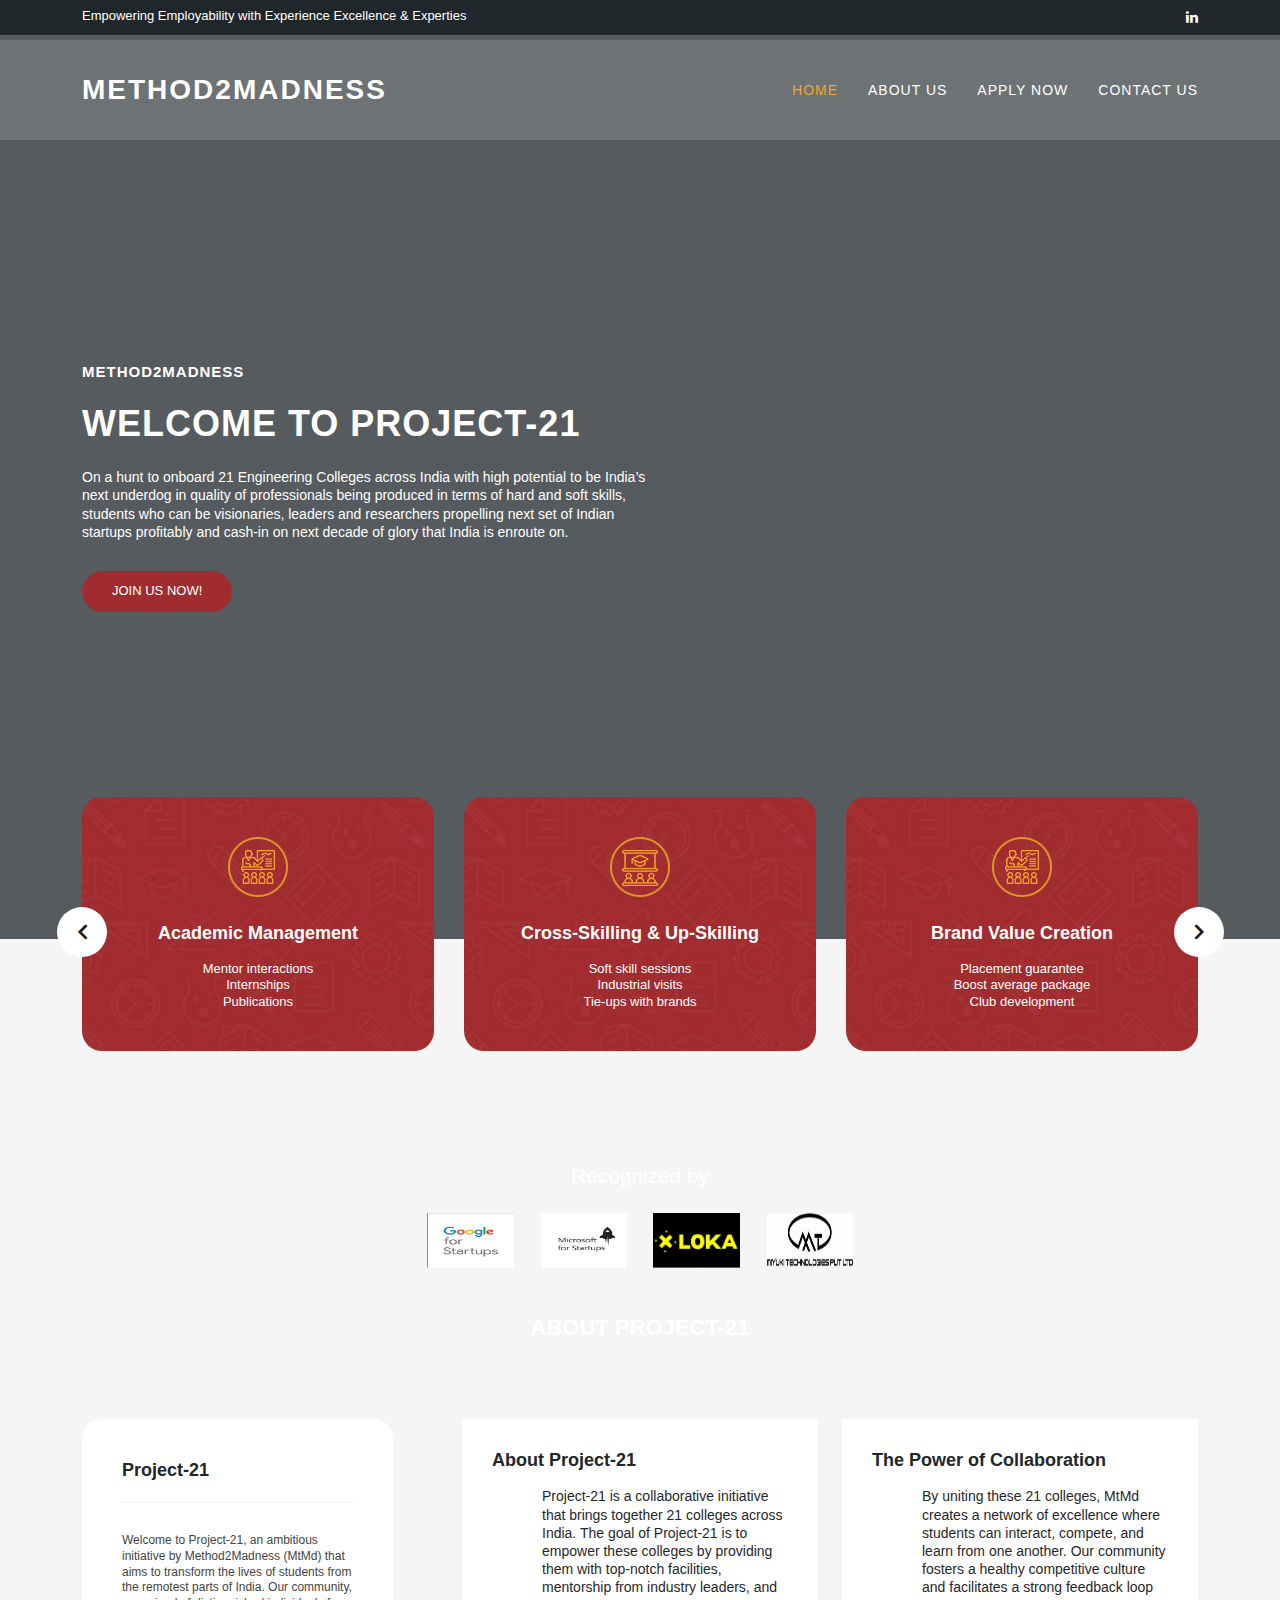
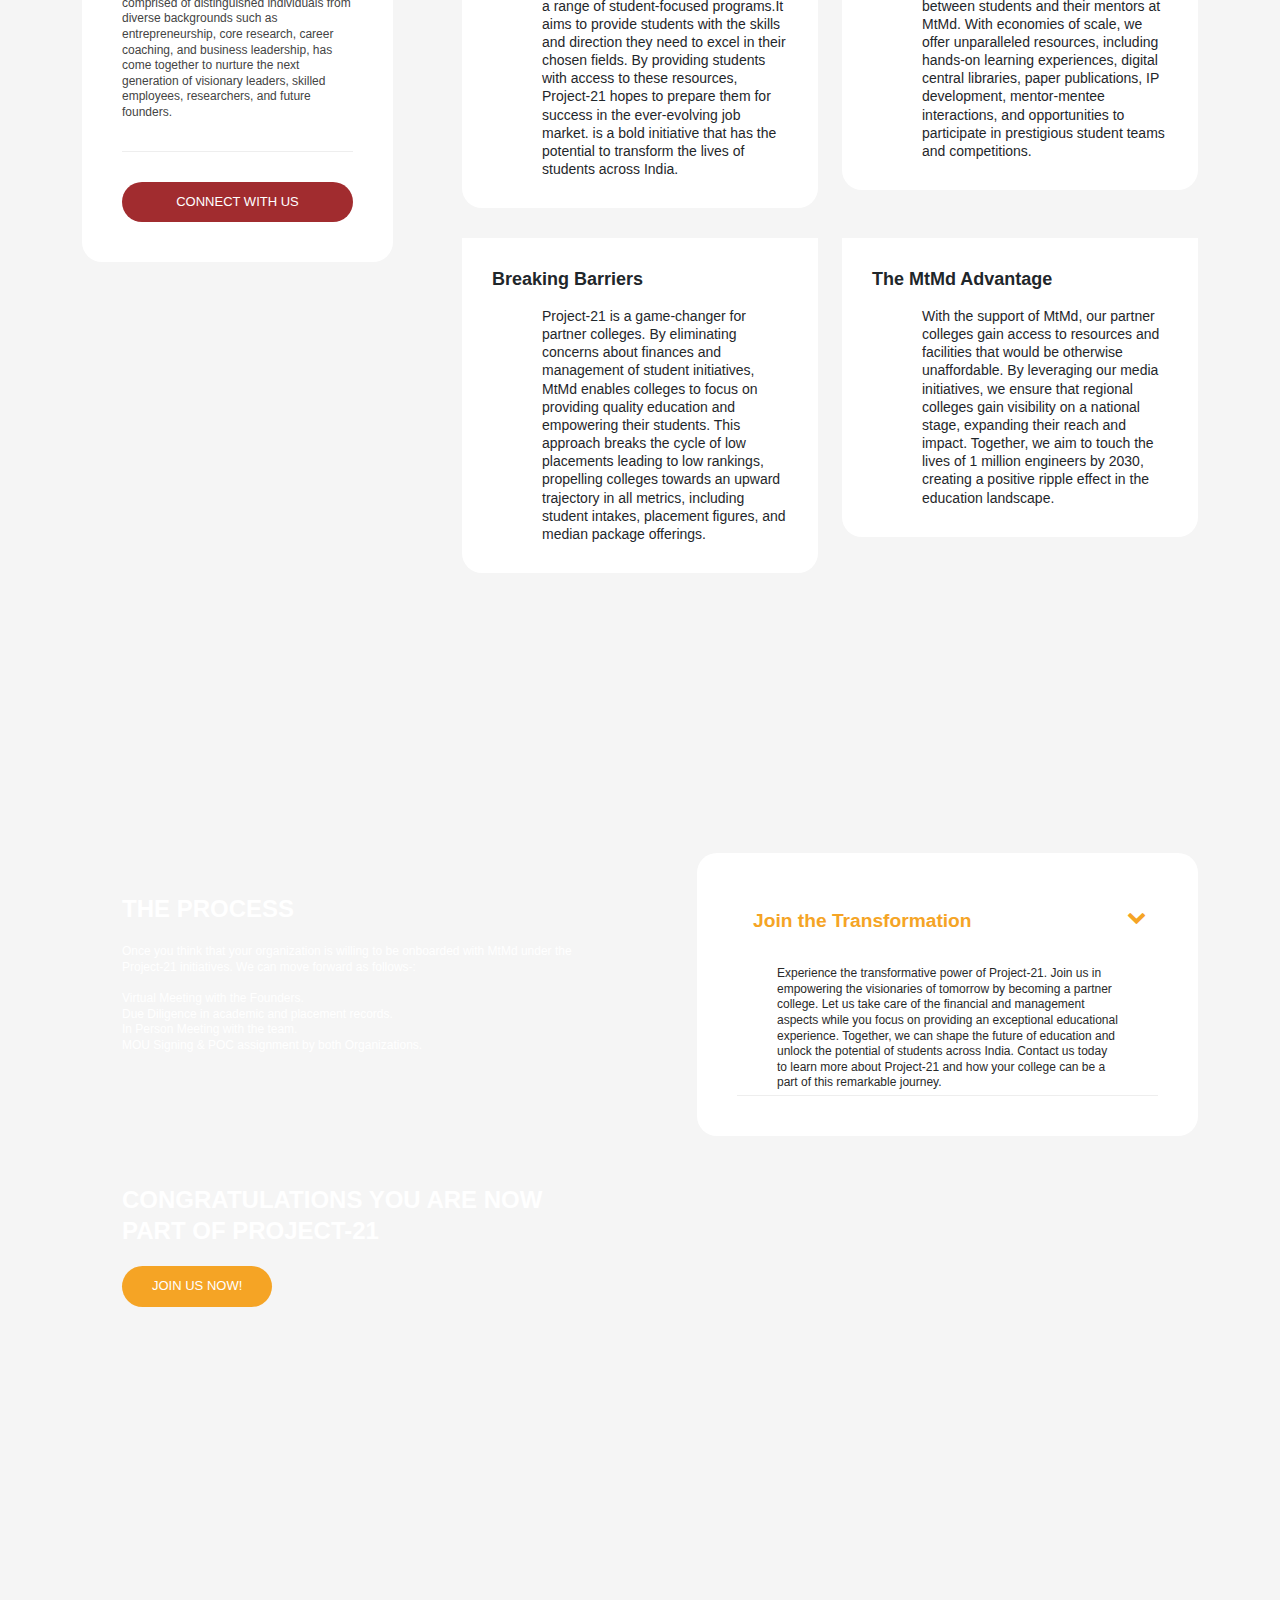
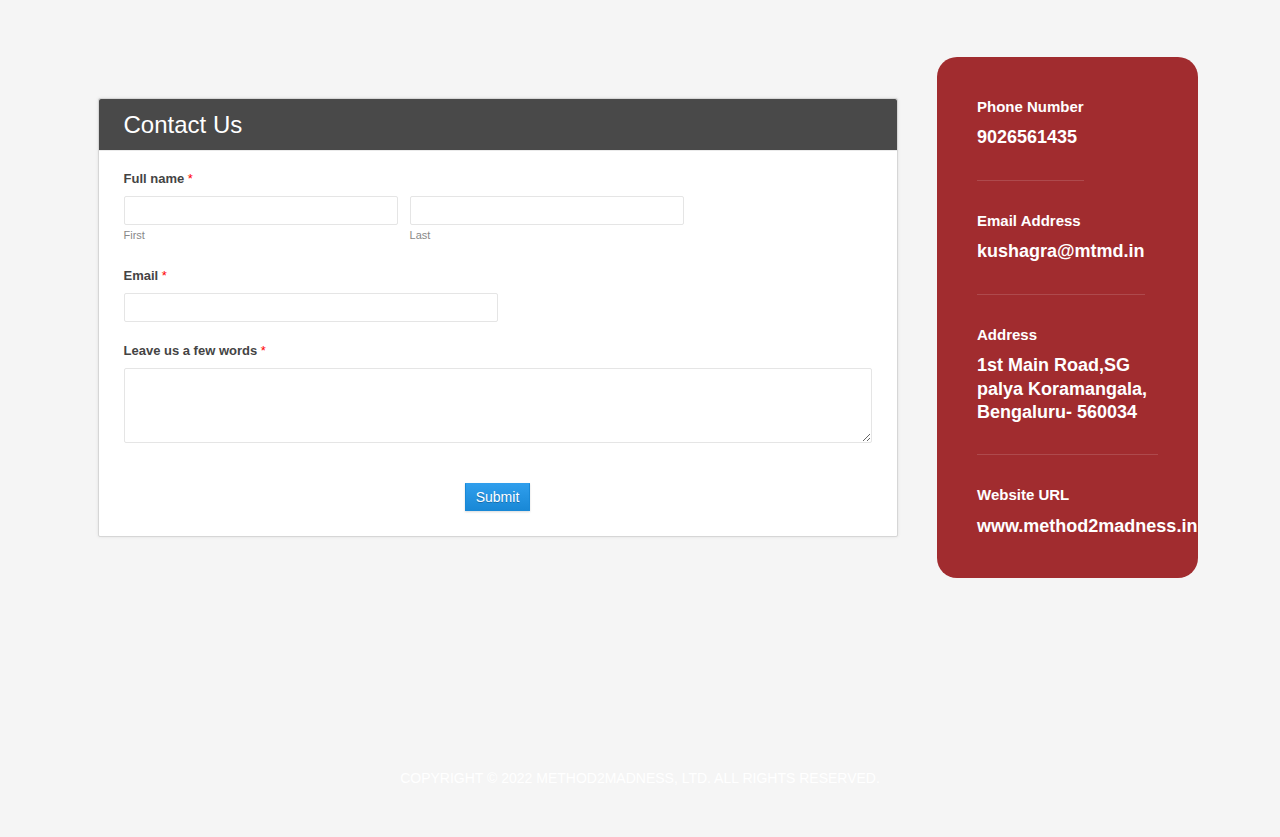
==== commit 24930791: "Add files via upload" ====
--- a/index.html
+++ b/index.html
@@ -21,6 +21,23 @@
     <link rel="stylesheet" href="assets/css/owl.css">
     <link rel="stylesheet" href="assets/css/lightbox.css">
     <link rel="stylesheet" href="assets/css/contact.css">
+
+    <style>
+      .companies-foot{
+  display: flex;
+  flex-direction: row;
+  height: 8vh;
+  width: 100vw;
+      justify-content: center;
+      align-items: center;
+}
+.foot-img {
+    height: 4.2rem;
+    width: 6.2rem;
+    padding: 6px;
+    margin: 7px;
+}
+    </style>
 <!--
 
 TemplateMo 569 Edu Meeting
@@ -171,6 +188,22 @@
   </section>
 
   <section class="upcoming-meetings" id="aboutus">
+    <p style="color: white;
+    display: flex;
+    align-items: center;
+    justify-content: center;
+    font-size: 1.3rem;">Recognized by </p>
+    <br>
+    <div class="companies-foot">
+    <br>  
+    <img src="img/Screenshot 2023-07-04 001510.png" alt="" class="foot-img">  
+    <img src="img/Screenshot 2023-07-04 001621.png" alt="" class="foot-img">
+    <img src="img/Screenshot 2023-07-04 001717.png" alt="" class="foot-img">
+    <img src="img/Screenshot 2023-07-04 002008.png" alt="" class="foot-img">
+  </div>
+
+  <br>
+  <br>
     <div class="container">
       <div class="row">
         <div class="col-lg-12">
@@ -433,13 +466,7 @@
     </div>
     <div class="footer">
       <p>Copyright © 2022 Method2Madness, Ltd. All Rights Reserved.
-        <div class="companies-foot">
-          <p>Recognized by </p>
-          <img src="../vendor/img/Screenshot 2023-07-04 001510.png" alt="">  
-          <img src="../vendor/img/Screenshot 2023-07-04 001621.png" alt="">
-          <img src="../vendor/img/Screenshot 2023-07-04 001717.png" alt="">
-          <img src="../vendor/img/Screenshot 2023-07-04 002008.png" alt="">
-        </div> 
+         
     </div>
   </section>
 
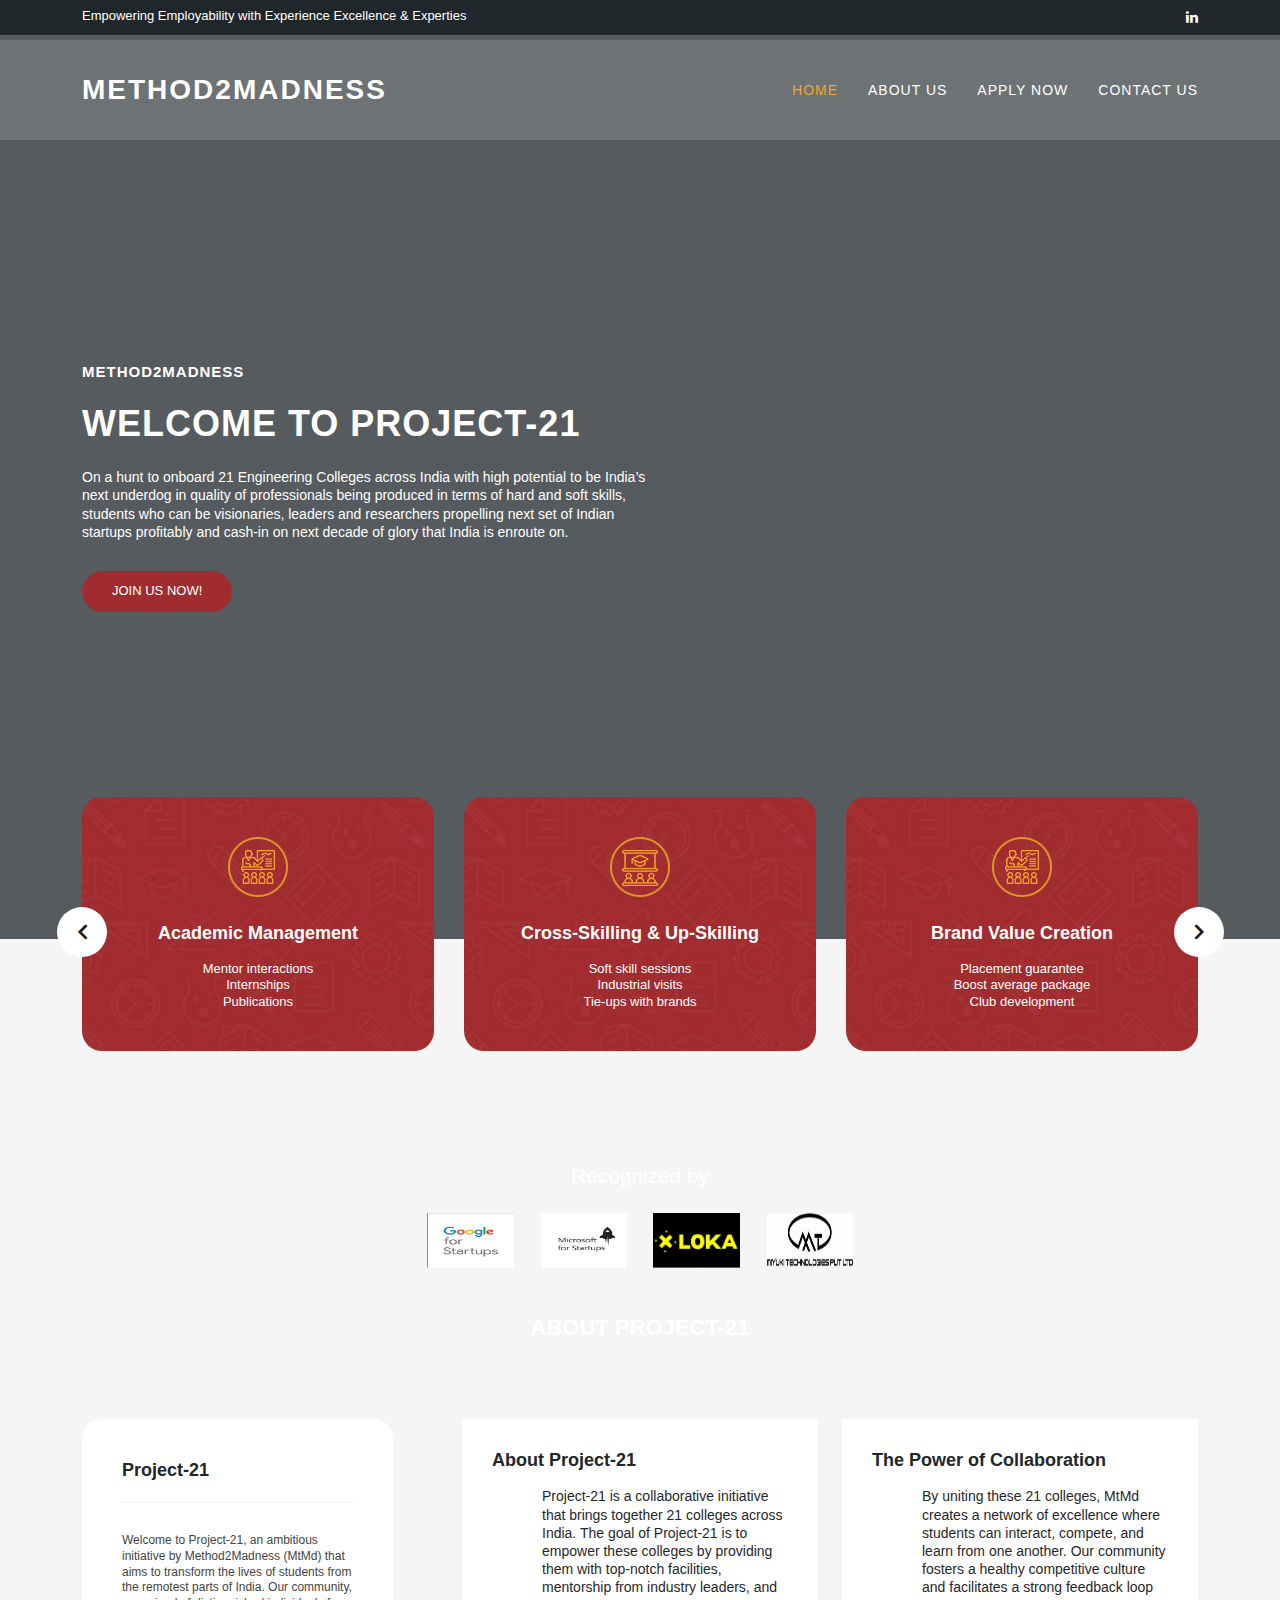
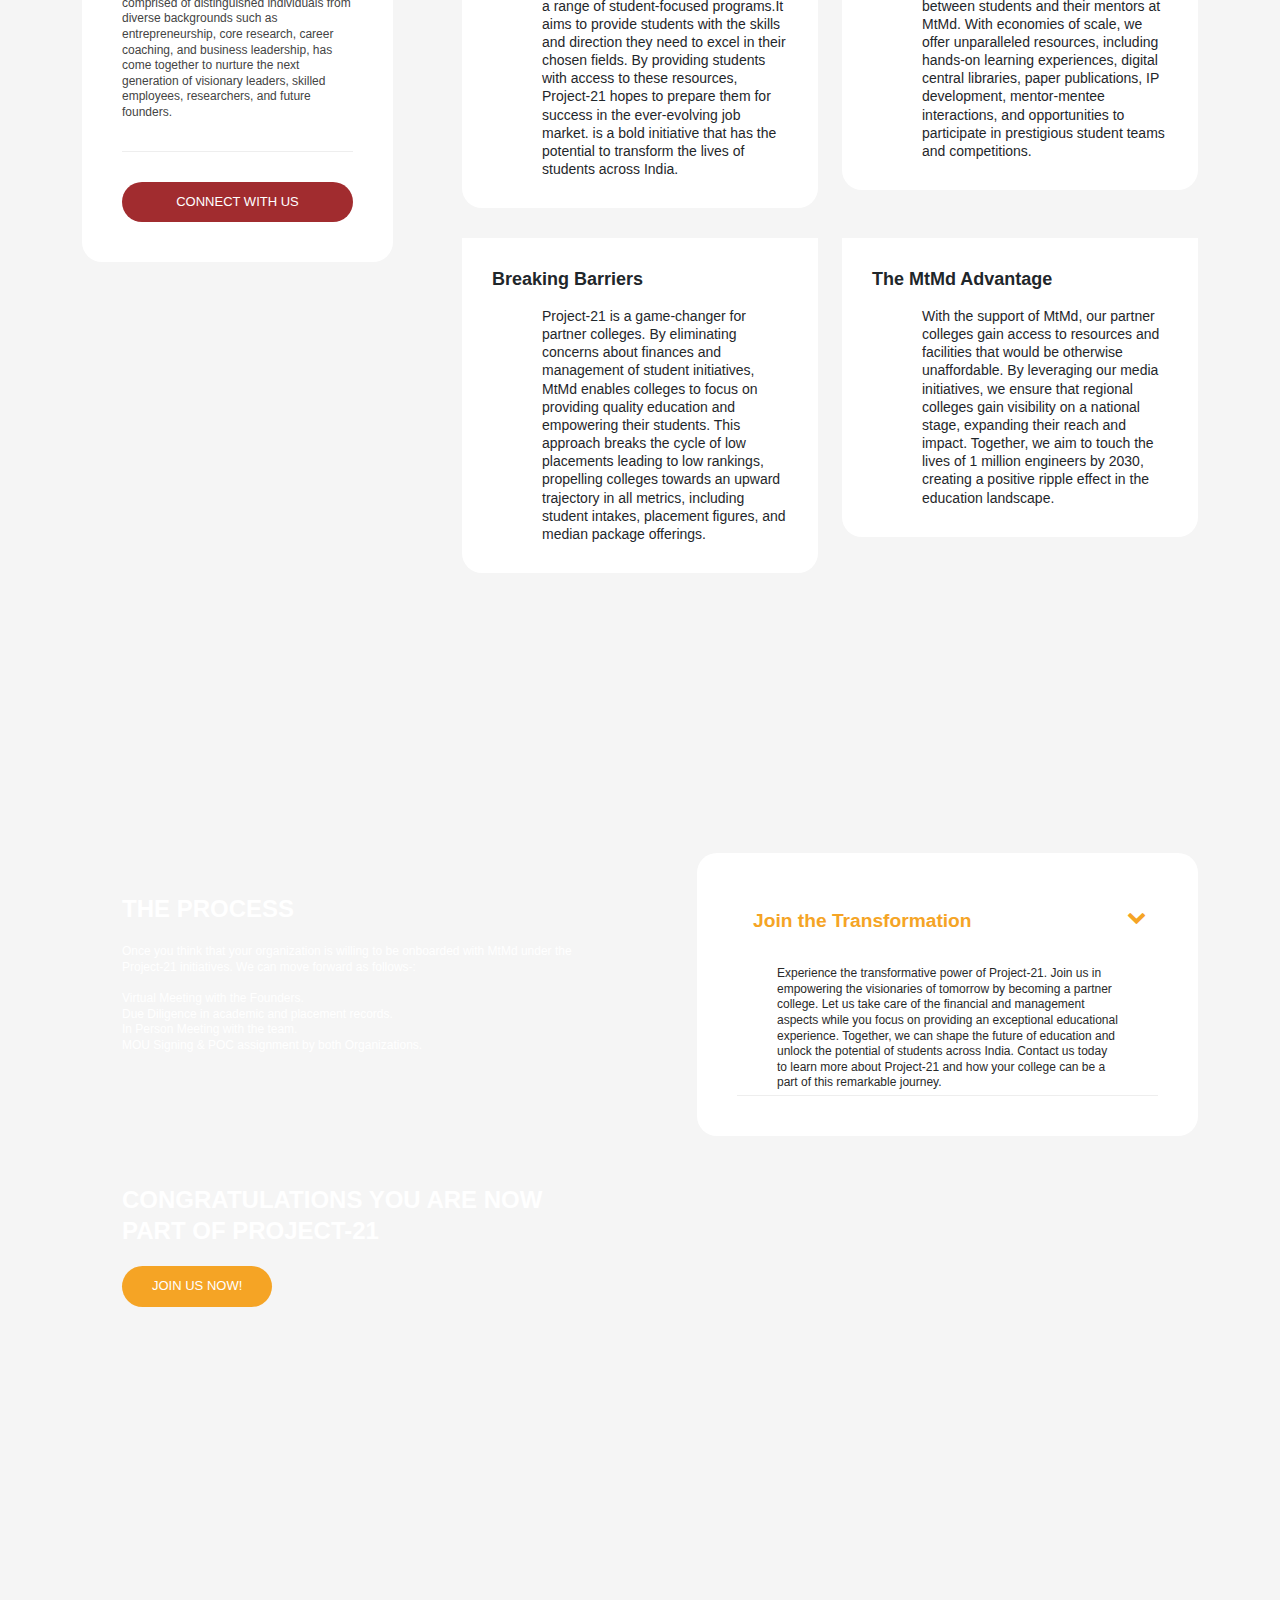
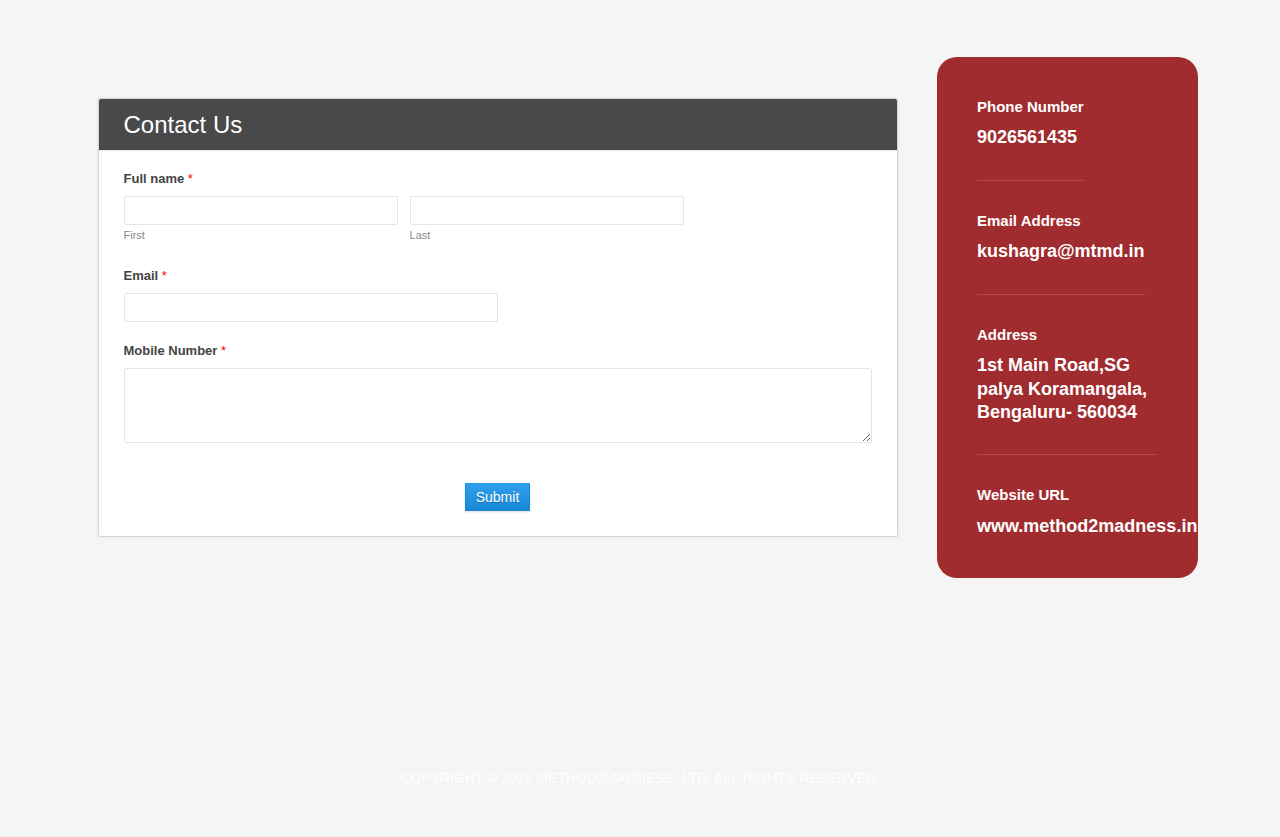
==== commit 82bae97c: "Update index.html" ====
--- a/index.html
+++ b/index.html
@@ -390,7 +390,7 @@
                 </div><div class="zf-clearBoth"></div></li><!---------Email Ends Here---------->  
                 <!---------Multiple Line Starts Here---------->
                 <li class="zf-tempFrmWrapper zf-large"><label class="zf-labelName"> 
-                Leave us a few words 
+                Mobile Number
                 <em class="zf-important">*</em>
                 </label>
                 <div class="zf-tempContDiv">
@@ -531,4 +531,4 @@
 </body>
 
 </body>
-</html>+</html>
